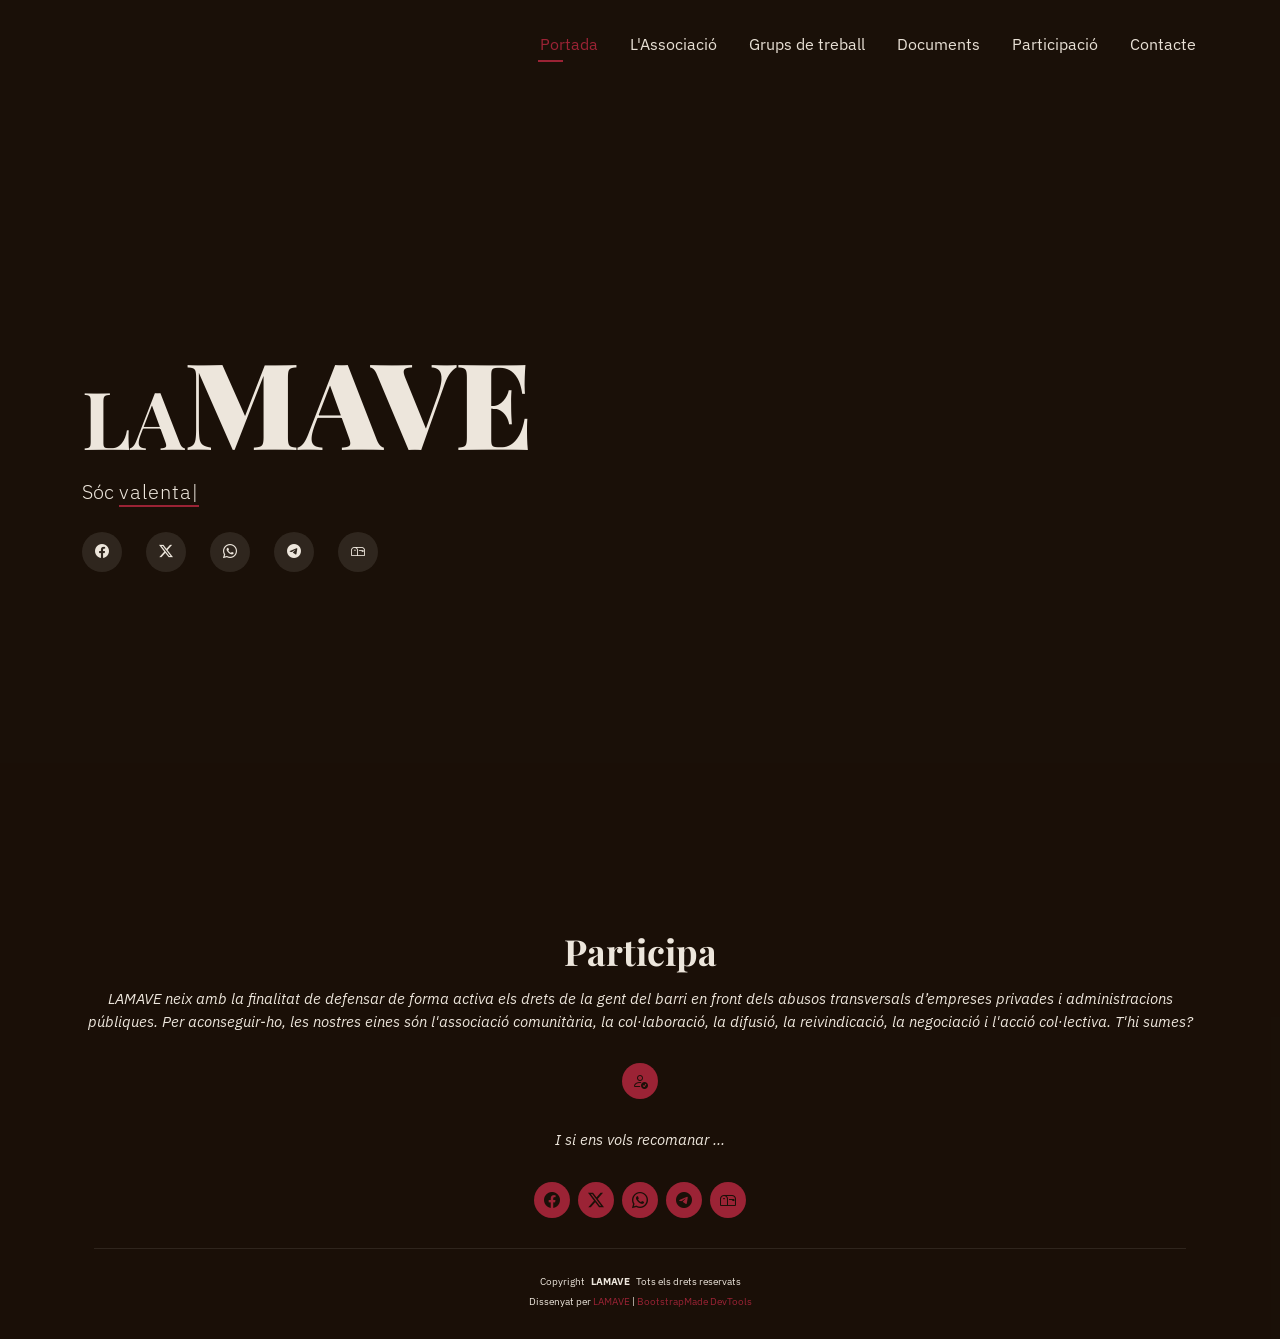
==== index.html @ d03e0e07 "Add files via upload" ====
<!DOCTYPE html>
<html lang="ca">

<head>
  <meta charset="utf-8">
  <meta content="width=device-width, initial-scale=1.0" name="viewport">
  <title>LAMAVE - associació veïnal</title>
  <meta name="description" content="Hola! Sóc L'Associació Veïnal de La Marina del Prat Vermell, LAMAVE. Sóc valenta, activa i resilient. Per saber-ne més, entra al nostra web. T'hi esperem!">
  <meta name="keywords" content="LAMAVE, associació, associació veïnal, veïns, veïnes, La Marina del Prat Vermell, Zona Franca, La Marina, La Marina del Prat, Prat Vermell">

  <!-- Favicons -->
  <link href="assets/img/favicon.png" rel="icon">
  <link href="assets/img/apple-touch-icon.png" rel="apple-touch-icon">

  <!-- Fonts -->
  <link href="https://fonts.googleapis.com" rel="preconnect">
  <link href="https://fonts.gstatic.com" rel="preconnect" crossorigin>
  <link href="https://fonts.googleapis.com/css2?family=Playfair+Display:ital,wght@0,400;0,700;0,900;1,400;1,700&family=IBM+Plex+Sans:ital,wght@0,300;0,400;0,600;0,700;1,300;1,400&display=swap" rel="stylesheet">



  <!-- Vendor CSS Files -->
  <link href="assets/vendor/bootstrap/css/bootstrap.min.css" rel="stylesheet">
  <link href="assets/vendor/bootstrap-icons/bootstrap-icons.css" rel="stylesheet">
  <link href="assets/vendor/aos/aos.css" rel="stylesheet">
  <link href="assets/vendor/swiper/swiper-bundle.min.css" rel="stylesheet">
  <link href="assets/vendor/glightbox/css/glightbox.min.css" rel="stylesheet">

  <!-- Main CSS File -->
  <link href="assets/css/lamave-dark.css" rel="stylesheet">
  <!-- <link href="assets/css/main.css" rel="stylesheet"> -->

  <!-- =======================================================
  * Template Name: Personal
  * Template URL: https://bootstrapmade.com/personal-free-resume-bootstrap-template/
  * Updated: Mar 05 2025 with Bootstrap v5.3.3
  * Author: BootstrapMade.com
  * License: https://bootstrapmade.com/license/
  ======================================================== -->
</head>

<body class="index-page">

  <header id="header" class="header d-flex align-items-center fixed-top">
    <div class="container-fluid container-xl position-relative d-flex align-items-center justify-content-between">

      <!-- <a href="index.html" class="logo d-flex align-items-center"> -->
      <a href="index.html" class="logo d-flex">
        <!-- Uncomment the line below if you also wish to use an image logo -->
        <!-- <img src="assets/img/logo.webp" alt=""> -->
        <h2 style="color: var(--background-color);">LA</h2><h1 style="color: var(--background-color);">MAVE</h1>
        <!-- <h1 class="sitename">LAMAVE</h1> -->
      </a>

      <nav id="navmenu" class="navmenu">
        <ul>
          <li><a href="index.html" class="active">Portada</a></li>
          <li><a href="about.html">L'Associació</a></li>
          <!-- <li><a href="history.html">Història</a></li> -->
          <li><a href="groups.html">Grups de treball</a></li>
          <li><a href="docs.html">Documents</a></li>
          <!-- <li class="dropdown"><a href="#"><span>Dropdown</span> <i class="bi bi-chevron-down toggle-dropdown"></i></a>
            <ul>
              <li><a href="#">Dropdown 1</a></li>
              <li class="dropdown"><a href="#"><span>Deep Dropdown</span> <i class="bi bi-chevron-down toggle-dropdown"></i></a>
                <ul>
                  <li><a href="#">Deep Dropdown 1</a></li>
                  <li><a href="#">Deep Dropdown 2</a></li>
                  <li><a href="#">Deep Dropdown 3</a></li>
                  <li><a href="#">Deep Dropdown 4</a></li>
                  <li><a href="#">Deep Dropdown 5</a></li>
                </ul>
              </li>
              <li><a href="#">Dropdown 2</a></li>
              <li><a href="#">Dropdown 3</a></li>
              <li><a href="#">Dropdown 4</a></li>
            </ul>
          </li> -->
          <li><a href="get-involved.html">Participació</a></li>
          <li><a href="contact.html">Contacte</a></li>
        </ul>
        <i class="mobile-nav-toggle d-xl-none bi bi-list"></i>
      </nav>

    </div>
  </header>

  <main class="main">

    <!-- Hero Section -->
    <section id="hero" class="hero section dark-background">

       <!-- <img src="assets/img/test_1.jpg" alt="" data-aos="fade-in"> -->

      <div class="container" data-aos="zoom-out" data-aos-delay="100">
        <!-- <h2>LAMAVE</h2> -->
        <h2 class="hero-title"> <span class="la">LA</span><span class="mave">MAVE</span></h2>
        <p>Sóc <span class="typed" data-typed-items="valenta, activa, resilient, L'Associació Veïnal de La Marina del Prat Vermell"></span><span class="typed-cursor typed-cursor--blink"></span></p>
        <div class="social-links">
          <a href="https://www.facebook.com/sharer/sharer.php?u=https://lamave.cat" target="_blank" rel="noopener"><i class="bi bi-facebook"></i></a>
          <!-- <a href="#" target="_blank" rel="noopener"><i class="bi bi-instagram" ></i></a> -->
          <a href="https://twitter.com/intent/tweet?text=Dona-li una ullada! &url=https://lamave.cat" target="_blank" rel="noopener"><i class="bi bi-twitter-x"></i></a>
          <a href="https://wa.me/?text=Dona-li%20una%20ullada:%20https://lamave.cat" target="_blank" rel="noopener"><i class="bi bi-whatsapp" ></i></a>
          <a href="https://t.me/share/url?url=https://lamave.cat&text=Dona-li%20una%20ullada!%20" target="_blank" rel="noopener"><i class="bi bi-telegram" ></i></a>
          <!-- <a href="https://linkedin.com/sharing/share-offsite/?url=https://lamave.cat" target="_blank" rel="noopener"><i class="bi bi-linkedin"></i></a> -->
          <a href="mailto:?subject=LAMAVE, associació veïnal!&body=Dona-li una ullada: https://lamave.cat" target="_blank" rel="noopener"><i class="bi bi-mailbox" ></i></a>
        </div>
      </div>

    </section><!-- /Hero Section -->

  </main>

  <footer id="footer" class="footer dark-background">
    <div class="container">
      <h3 class="sitename">Participa</h3>
      <p>LAMAVE neix amb la finalitat de defensar de forma activa els drets de la gent del barri en front dels abusos transversals d’empreses privades i administracions públiques. Per aconseguir-ho, les nostres eines són l'associació comunitària, la col·laboració, la difusió, la reivindicació, la negociació i l'acció col·lectiva. T'hi sumes?</p>
      <div class="social-links d-flex justify-content-center">
        <!-- <a href="get-involved.html"><i class="bi bi-person-heart"></i></a> -->
        <a href="get-involved.html"><i class="bi bi-person-check"></i></a>
	  </div>
	  <p> I si ens vols recomanar ... </p>
      <div class="social-links d-flex justify-content-center"> 
		<a href="https://www.facebook.com/sharer/sharer.php?u=https://lamave.cat" target="_blank" rel="noopener"><i class="bi bi-facebook"></i></a>
          <!-- <a href="#" target="_blank" rel="noopener"><i class="bi bi-instagram" ></i></a> -->
        <a href="https://twitter.com/intent/tweet?text=Dona-li una ullada! &url=https://lamave.cat" target="_blank" rel="noopener"><i class="bi bi-twitter-x"></i></a>
          <a href="https://wa.me/?text=Dona-li%20una%20ullada:%20https://lamave.cat" target="_blank" rel="noopener"><i class="bi bi-whatsapp" ></i></a>
        <a href="https://t.me/share/url?url=https://lamave.cat&text=Dona-li%20una%20ullada!%20" target="_blank" rel="noopener"><i class="bi bi-telegram" ></i></a>
          <!-- <a href="https://linkedin.com/sharing/share-offsite/?url=https://lamave.cat" target="_blank" rel="noopener"><i class="bi bi-linkedin"></i></a> -->
        <a href="mailto:?subject=LAMAVE, associació veïnal!&body=Dona-li una ullada: https://lamave.cat" target="_blank" rel="noopener"><i class="bi bi-mailbox" ></i></a>
      </div>
      <div class="container">
        <div class="copyright">
          <span>Copyright</span> <strong class="px-1 sitename">LAMAVE</strong> <span>Tots els drets reservats</span>
        </div>
        <div class="credits">
          <!-- All the links in the footer should remain intact. -->
          <!-- You can delete the links only if you've purchased the pro version. -->
          <!-- Licensing information: https://bootstrapmade.com/license/ -->
          <!-- Purchase the pro version with working PHP/AJAX contact form: [buy-url] -->
          Dissenyat per <a href="https://lamave.cat/">LAMAVE</a> | <a href="https://bootstrapmade.com/">BootstrapMade</a> <a href="https://bootstrapmade.com/tools/">DevTools</a>
        </div>
      </div>
    </div>
  </footer>

  <!-- Scroll Top -->
  <a href="#" id="scroll-top" class="scroll-top d-flex align-items-center justify-content-center"><i class="bi bi-arrow-up-short"></i></a>

  <!-- Preloader -->
  <div id="preloader"></div>

  <!-- Vendor JS Files -->
  <script src="assets/vendor/bootstrap/js/bootstrap.bundle.min.js"></script>
  <!-- <script src="assets/vendor/php-email-form/validate.js"></script> -->
  <script src="assets/vendor/aos/aos.js"></script>
  <script src="assets/vendor/typed.js/typed.umd.js"></script>
  <script src="assets/vendor/purecounter/purecounter_vanilla.js"></script>
  <script src="assets/vendor/waypoints/noframework.waypoints.js"></script>
  <script src="assets/vendor/swiper/swiper-bundle.min.js"></script>
  <script src="assets/vendor/glightbox/js/glightbox.min.js"></script>
  <script src="assets/vendor/imagesloaded/imagesloaded.pkgd.min.js"></script>
  <script src="assets/vendor/isotope-layout/isotope.pkgd.min.js"></script>

  <!-- Main JS File -->
  <script src="assets/js/main.js"></script>

</body>

</html>
---- assets/css/lamave-dark.css ----
/**
* LAMAVE — Brand Style Adaptation
* Based on: Personal Template (BootstrapMade)
* Version: Dark palette
* Brand: LAMAVE · L'Associació Veïnal de la Marina del Prat Vermell
* ─────────────────────────────────────────────────────────────────────────────
* COLOUR MAPPING (original → LAMAVE dark)
*   #000000              → #1A1008  (background)
*   #1a1a1a              → #221510  (surface)
*   #343434              → #2A1C14  (light-background surface)
*   #fafafa              → #E8E0D5  (default text)
*   #ffffff              → #EDE6DC  (headings) --> OTHER POSSIBILITY #FFFFFF
*   #18d26e              → #9B2335  (accent)
*   rgba(0,0,0,0)        → rgba(26,16,8,0)
*   rgba(0,0,0,0.1)      → rgba(26,16,8,0.1)
*   rgba(0,0,0,0.6)      → rgba(26,16,8,0.6)
*   rgba(0,0,0,0.8)      → rgba(26,16,8,0.8)
*   rgba(15,15,15,0.975) → rgba(26,16,8,0.975)
*   rgba(255,255,255,0.8)→ rgba(232,224,213,0.8) --> CHANGED FROM rgba(237,230,220,0.8)
*   rgba(33,37,41,0.03)  → rgba(34,21,16,0.03)
*   rgba(33,37,41,0.1)   → rgba(34,21,16,0.1)
*   rgba(33,37,41,0.8)   → rgba(34,21,16,0.8)
*   #df1529 (error)      → #9B2335 --> CHANGED FROM #df1529 (kept — functional UI color)
*   #059652 (success)    → #2A1C14 --> CHANGED FROM #059652 (kept — functional UI color)
* ─────────────────────────────────────────────────────────────────────────────
* FONT MAPPING (original → LAMAVE)
*   Roboto (body)        → IBM Plex Sans
*   Raleway (headings)   → Playfair Display
*   Poppins (nav)        → IBM Plex Sans
* ─────────────────────────────────────────────────────────────────────────────
*/

@import url('https://fonts.googleapis.com/css2?family=Playfair+Display:ital,wght@0,400;0,700;0,900;1,400;1,700&family=IBM+Plex+Sans:ital,wght@0,300;0,400;0,600;1,300;1,400&display=swap');

/*--------------------------------------------------------------
# Font & Color Variables
--------------------------------------------------------------*/
:root {
  --default-font: "IBM Plex Sans", system-ui, -apple-system, "Segoe UI", "Helvetica Neue", Arial, sans-serif, "Apple Color Emoji", "Segoe UI Emoji", "Segoe UI Symbol";
  --heading-font: "Playfair Display", serif;
  --nav-font: "IBM Plex Sans", sans-serif;
}

/* Global Colors */
:root {
  --background-color: #1A1008;
  --default-color: #E8E0D5;
  --heading-color: #EDE6DC;
  --accent-color: #9B2335;
  --surface-color: #221510;
  --contrast-color: #1A1008;
}

/* Nav Menu Colors */
:root {
  --nav-color: #E8E0D5;
  --nav-hover-color: #9B2335;
  --nav-mobile-background-color: #221510;
  --nav-dropdown-background-color: #221510;
  --nav-dropdown-color: #E8E0D5;
  --nav-dropdown-hover-color: #9B2335;
}

/* Color Presets */
.light-background {
  --background-color: #221510;
  --surface-color: #2A1C14;
}

.dark-background {
  --background-color: rgba(26, 16, 8, 0.975);
  --default-color: #EDE6DC;
  --heading-color: #EDE6DC;
  --surface-color: rgba(34, 21, 16, 0.98);
  --contrast-color: #1A1008;
}

/* Smooth scroll */
:root {
  scroll-behavior: smooth;
}

/*--------------------------------------------------------------
# General Styling & Shared Classes
--------------------------------------------------------------*/
body {
  color: var(--default-color);
  background-color: var(--background-color);
  font-family: var(--default-font);
  font-weight: 400; /* 300;*/
}

a {
  color: var(--accent-color);
  text-decoration: none;
  transition: 0.3s;
}

a:hover {
  color: color-mix(in srgb, var(--accent-color), transparent 25%);
  text-decoration: none;
}

h1,
h2,
h3,
h4,
h5,
h6 {
  color: var(--heading-color);
  font-family: var(--heading-font);
}

/* PHP Email Form Messages */
.php-email-form .error-message {
  display: none;
  background: #9B2335; /* #df1529;*/
  color: #EDE6DC;
  text-align: left;
  padding: 15px;
  margin-bottom: 24px;
  font-weight: 700; /*600;*/
}

.php-email-form .sent-message {
  display: none;
  background: #2A1C14; /* #059652;*/
  color: #EDE6DC;
  text-align: center;
  padding: 15px;
  margin-bottom: 24px;
  font-weight: 700; /*600;*/
}

.php-email-form .loading {
  display: none;
  background: var(--surface-color);
  text-align: center;
  padding: 15px;
  margin-bottom: 24px;
}

.php-email-form .loading:before {
  content: "";
  display: inline-block;
  border-radius: 50%;
  width: 24px;
  height: 24px;
  margin: 0 10px -6px 0;
  border: 3px solid var(--accent-color);
  border-top-color: var(--surface-color);
  animation: php-email-form-loading 1s linear infinite;
}

@keyframes php-email-form-loading {
  0%   { transform: rotate(0deg); }
  100% { transform: rotate(360deg); }
}

/*--------------------------------------------------------------
# Global Header
--------------------------------------------------------------*/
.header {
  --background-color: rgba(26, 16, 8, 0);
  color: var(--default-color);
  background-color: var(--background-color);
  padding: 15px 0;
  transition: all 0.5s;
  z-index: 997;
}

.header .logo {
  line-height: 1;
  display : flex;                   /* NEW! */
  align-items: baseline;            /* NEW! */
}

.header .logo img {
  max-height: 32px;
  margin-right: 8px;
}

.header .logo h1 {
  margin: 0;
  font-size: 48px;                  /* 30px; */
  font-weight: 900;                 /* 700; */
  font-family: var(--heading-font); /* NEW! */
  color: var(--heading-color);
}

.header .logo h2 {                  /* NEW! */
  margin: 0;                        /* NEW! */
  font-size: 32px;                  /* NEW! */
  font-weight: 700;                 /* NEW! */
  font-family: var(--heading-font); /* NEW! */
  color: var(--heading-color);      /* NEW! */
}                                   /* NEW! */

.scrolled .header {
  box-shadow: 0px 0 18px rgba(26, 16, 8, 0.1);
}

/* Global Header on Scroll */
.scrolled .header {
  --background-color: rgba(26, 16, 8, 0.8);
}

/*--------------------------------------------------------------
# Navigation Menu
--------------------------------------------------------------*/
/* Desktop Navigation */
@media (min-width: 1200px) {
  .navmenu {
    padding: 0;
  }

  .navmenu ul {
    margin: 0;
    padding: 0;
    display: flex;
    list-style: none;
    align-items: center;
  }

  .navmenu li {
    position: relative;
  }

  .navmenu>ul>li {
    white-space: nowrap;
    padding: 15px 14px;
  }

  .navmenu>ul>li:last-child {
    padding-right: 0;
  }

  .navmenu a,
  .navmenu a:focus {
    color: var(--nav-color);
    font-size: 16px; /* 15px; */
    padding: 0 2px;
    font-family: var(--nav-font);
    font-weight: 400;
    display: flex;
    align-items: center;
    justify-content: space-between;
    white-space: nowrap;
    transition: 0.3s;
    position: relative;
  }

  .navmenu a i,
  .navmenu a:focus i {
    font-size: 14px; /* 12px; */
    line-height: 0;
    margin-left: 5px;
    transition: 0.3s;
  }

  .navmenu>ul>li>a:before {
    content: "";
    position: absolute;
    height: 2px;
    bottom: -6px;
    left: 0;
    background-color: var(--nav-hover-color);
    visibility: hidden;
    width: 0px;
    transition: all 0.3s ease-in-out 0s;
  }

  .navmenu a:hover:before,
  .navmenu li:hover>a:before,
  .navmenu .active:before {
    visibility: visible;
    width: 25px;
  }

  .navmenu li:hover>a,
  .navmenu .active,
  .navmenu .active:focus {
    color: var(--nav-hover-color);
  }

  .navmenu .dropdown ul {
    margin: 0;
    padding: 10px 0;
    background: var(--nav-dropdown-background-color);
    display: block;
    position: absolute;
    visibility: hidden;
    left: 14px;
    top: 130%;
    opacity: 0;
    transition: 0.3s;
    border-radius: 4px;
    z-index: 99;
    box-shadow: 0px 0px 30px rgba(26, 16, 8, 0.1);
  }

  .navmenu .dropdown ul li {
    min-width: 200px;
  }

  .navmenu .dropdown ul a {
    padding: 10px 20px;
    font-size: 16px; /* 15px; */
    text-transform: none;
    color: var(--nav-dropdown-color);
  }

  .navmenu .dropdown ul a i {
    font-size: 14px; /* 12px; */
  }

  .navmenu .dropdown ul a:hover,
  .navmenu .dropdown ul .active:hover,
  .navmenu .dropdown ul li:hover>a {
    color: var(--nav-dropdown-hover-color);
  }

  .navmenu .dropdown:hover>ul {
    opacity: 1;
    top: 100%;
    visibility: visible;
  }

  .navmenu .dropdown .dropdown ul {
    top: 0;
    left: -90%;
    visibility: hidden;
  }

  .navmenu .dropdown .dropdown:hover>ul {
    opacity: 1;
    top: 0;
    left: -100%;
    visibility: visible;
  }
}

/* Mobile Navigation */
@media (max-width: 1199px) {
  .mobile-nav-toggle {
    color: var(--nav-color);
    font-size: 24px; /* 28px; */
    line-height: 0;
    margin-right: 10px;
    cursor: pointer;
    transition: color 0.3s;
  }

  .navmenu {
    padding: 0;
    z-index: 9997;
  }

  .navmenu ul {
    display: none;
    list-style: none;
    position: absolute;
    inset: 60px 20px 20px 20px;
    padding: 10px 0;
    margin: 0;
    border-radius: 6px;
    background-color: var(--nav-mobile-background-color);
    border: 1px solid color-mix(in srgb, var(--default-color), transparent 90%);
    box-shadow: none;
    overflow-y: auto;
    transition: 0.3s;
    z-index: 9998;
  }

  .navmenu a,
  .navmenu a:focus {
    color: var(--nav-dropdown-color);
    padding: 10px 20px;
    font-family: var(--nav-font);
    font-size: 18px; /* 17px; */
    font-weight: 400;
    display: flex;
    align-items: center;
    justify-content: space-between;
    white-space: nowrap;
    transition: 0.3s;
  }

  .navmenu a i,
  .navmenu a:focus i {
    font-size: 14px; /* 12px; */
    line-height: 0;
    margin-left: 5px;
    width: 30px;
    height: 30px;
    display: flex;
    align-items: center;
    justify-content: center;
    border-radius: 50%;
    transition: 0.3s;
    background-color: color-mix(in srgb, var(--accent-color), transparent 90%);
  }

  .navmenu a i:hover,
  .navmenu a:focus i:hover {
    background-color: var(--accent-color);
    color: var(--contrast-color);
  }

  .navmenu a:hover,
  .navmenu .active,
  .navmenu .active:focus {
    color: var(--nav-dropdown-hover-color);
  }

  .navmenu .active i,
  .navmenu .active:focus i {
    background-color: var(--accent-color);
    color: var(--contrast-color);
    transform: rotate(180deg);
  }

  .navmenu .dropdown ul {
    position: static;
    display: none;
    z-index: 99;
    padding: 10px 0;
    margin: 10px 20px;
    background-color: var(--nav-dropdown-background-color);
    transition: all 0.5s ease-in-out;
  }

  .navmenu .dropdown ul ul {
    background-color: rgba(34, 21, 16, 0.1);
  }

  .navmenu .dropdown>.dropdown-active {
    display: block;
    background-color: rgba(34, 21, 16, 0.03);
  }

  .mobile-nav-active {
    overflow: hidden;
  }

  .mobile-nav-active .mobile-nav-toggle {
    color: #EDE6DC;
    position: absolute;
    font-size: 28px; /* 32px; */
    top: 15px;
    right: 15px;
    margin-right: 0;
    z-index: 9999;
  }

  .mobile-nav-active .navmenu {
    position: fixed;
    overflow: hidden;
    inset: 0;
    background: rgba(34, 21, 16, 0.8);
    transition: 0.3s;
  }

  .mobile-nav-active .navmenu>ul {
    display: block;
  }
}

/*--------------------------------------------------------------
# Global Footer
--------------------------------------------------------------*/
.footer {
  color: var(--default-color);
  background-color: var(--background-color);
  font-size: 10px; /* 14px; */
  text-align: center;
  padding: 30px 0;
  position: relative;
}

.footer h3 {
  font-size: 36px;
  font-weight: 700;
  position: relative;
  padding: 0;
  margin: 0 0 15px 0;
}

.footer p {
  font-size: 15px;
  font-style: italic;
  padding: 0;
  margin: 0 0 30px 0;
}

.footer .social-links {
  margin: 0 0 30px 0;
}

.footer .social-links a {
  font-size: 16px;
  display: flex;
  align-items: center;
  justify-content: center;
  background: var(--accent-color);
  color: var(--contrast-color);
  line-height: 1;
  margin: 0 4px;
  border-radius: 50%;
  text-align: center;
  width: 36px;
  height: 36px;
  transition: 0.3s;
}

.footer .social-links a:hover {
  background: color-mix(in srgb, var(--accent-color), transparent 20%);
  text-decoration: none;
}

.footer .copyright {
  padding-top: 25px;
  border-top: 1px solid color-mix(in srgb, var(--default-color), transparent 90%);
}

.footer .credits {
  font-size: 10px; /* 13px; */
  padding-top: 5px;
}

/*--------------------------------------------------------------
# Preloader
--------------------------------------------------------------*/
#preloader {
  position: fixed;
  inset: 0;
  z-index: 999999;
  overflow: hidden;
  background: var(--background-color);
  transition: all 0.6s ease-out;
}

#preloader:before {
  content: "";
  position: fixed;
  top: calc(50% - 30px);
  left: calc(50% - 30px);
  border: 6px solid #EDE6DC;
  border-color: var(--accent-color) transparent var(--accent-color) transparent;
  border-radius: 50%;
  width: 60px;
  height: 60px;
  animation: animate-preloader 1.5s linear infinite;
}

@keyframes animate-preloader {
  0%   { transform: rotate(0deg); }
  100% { transform: rotate(360deg); }
}

/*--------------------------------------------------------------
# Scroll Top Button
--------------------------------------------------------------*/
.scroll-top {
  position: fixed;
  visibility: hidden;
  opacity: 0;
  right: 15px;
  bottom: -15px;
  z-index: 99999;
  background-color: var(--accent-color);
  width: 44px;
  height: 44px;
  border-radius: 50px;
  transition: all 0.4s;
}

.scroll-top i {
  font-size: 16px; /* 24px; */
  color: var(--contrast-color);
  line-height: 0;
}

.scroll-top:hover {
  background-color: color-mix(in srgb, var(--accent-color), transparent 20%);
  color: var(--contrast-color);
}

.scroll-top.active {
  visibility: visible;
  opacity: 1;
  bottom: 15px;
}

/*--------------------------------------------------------------
# Disable aos animation delay on mobile devices
--------------------------------------------------------------*/
@media screen and (max-width: 768px) {
  [data-aos-delay] {
    transition-delay: 0 !important;
  }
}

/*--------------------------------------------------------------
# Global Page Titles & Breadcrumbs
--------------------------------------------------------------*/
.page-title {
  color: var(--default-color);
  background-color: var(--background-color);
  position: relative;
}

.page-title .heading {
  padding: 160px 0 80px 0;
  border-top: 1px solid color-mix(in srgb, var(--default-color), transparent 90%);
}

.page-title .heading h1 {
  font-size: 32px; /* 38px; */
  font-weight: 700;
}

.page-title nav {
  background-color: color-mix(in srgb, var(--default-color), transparent 90%);
  padding: 20px 0;
}

.page-title nav ol {
  display: flex;
  flex-wrap: wrap;
  list-style: none;
  margin: 0;
  font-size: 24px; /* 16px; */
  font-weight: 700; /* 600; */
}

.page-title nav ol li+li {
  padding-left: 10px;
}

.page-title nav ol li+li::before {
  content: "/";
  display: inline-block;
  padding-right: 10px;
  color: color-mix(in srgb, var(--default-color), transparent 70%);
}

/*--------------------------------------------------------------
# Global Sections
--------------------------------------------------------------*/
section,
.section {
  color: var(--default-color);
  background-color: var(--background-color);
  padding: 60px 0;
  scroll-margin-top: 100px;
  overflow: clip;
}

@media (max-width: 1199px) {
  section,
  .section {
    scroll-margin-top: 66px;
  }
}

/*--------------------------------------------------------------
# Global Section Titles
--------------------------------------------------------------*/
.section-title {
  padding-bottom: 60px;
  position: relative;
}

.section-title h2 {
  font-size: 16px; /* 14x; */
  font-weight: 700; /* 500; */
  padding: 0;
  line-height: 1px;
  margin: 0;
  letter-spacing: 1.5px;
  text-transform: uppercase;
  color: color-mix(in srgb, var(--default-color), transparent 50%);
  position: relative;
}

.section-title h2::after {
  content: "";
  width: 120px;
  height: 1px;
  display: inline-block;
  background: var(--accent-color);
  margin: 4px 10px;
}

.section-title div {
  color: var(--heading-color);
  margin: 0;
  font-size: 24px; /* 28px; */
  font-weight: 700;
  text-transform: uppercase;
  font-family: var(--heading-font);
}

/*--------------------------------------------------------------
# Hero Section
--------------------------------------------------------------*/
.hero {
  width: 100%;
  min-height: 100vh;
  position: relative;
  padding: 80px 0;
  display: flex;
  align-items: center;
  justify-content: center;
}

.hero img {
  position: absolute;
  inset: 0;
  display: block;
  width: 100%;
  height: 100%;
  object-fit: cover;
  z-index: 1;
}

.hero .container {
  position: relative;
  z-index: 3;
}

.hero .hero-title {                  /* NEW! */
  margin: 0;                         /* NEW! */
  display: flex;                     /* NEW! */
  align-items: baseline;             /* NEW! */
}                                    /* NEW! */

.hero .mave {                        /* NEW! */
  margin: 0;                         /* NEW! */
  font-size: 120px;                  /* NEW! */
  font-weight: 900;                  /* NEW! */
  font-family: var(--heading-font);  /* NEW! */
  color: var(--heading-color);       /* NEW! */
}                                    /* NEW! */

.hero .la {                          /* NEW! */
  margin: 0;                         /* NEW! */
  font-size: 80px;                   /* NEW! */
  font-weight: 700;                  /* NEW! */
  font-family: var(--heading-font);  /* NEW! */
  color: var(--heading-color);       /* NEW! */
}                                    /* NEW! */

/* .hero h2 {
  margin: 0;
  font-size: 64px;
  font-weight: 700;
}*/

.hero p {
  margin: 5px 0 0 0;
  font-size: 20px;                   /* NEW! */
  font-weight: 300;                  /* NEW! */
  font-family: var(--dafault-font);  /* NEW! */
  color: var(--default-color);       /* NEW! */
}

.hero p span {
  letter-spacing: 1px;
  border-bottom: 2px solid var(--accent-color);
}

.hero .social-links {
  margin-top: 25px;
}

.hero .social-links a {
  background-color: color-mix(in srgb, var(--default-color), transparent 90%);
  color: var(--default-color);
  font-size: 14px;
  width: 40px;
  height: 40px;
  border-radius: 50px;
  display: inline-flex;
  align-items: center;
  justify-content: center;
  margin-right: 20px;
  transition: 0.3s;
}

.hero .social-links a:hover {
  background-color: var(--accent-color);
}

@media (max-width: 768px) {
  /* .hero h2 { font-size: 32px; } */
  .hero .la { font-size: 36px; }         /* NEW! */
  .hero .mave { font-size: 24px; }       /* NEW! */
  .hero p  { font-size: 12px; }          /* 20px; } */
}

/*--------------------------------------------------------------
# About Section
--------------------------------------------------------------*/
.about .content h2 {
  font-weight: 700;
  font-size: 24px;
}

.about .content ul {
  list-style: none;
  padding: 0;
}

.about .content ul li {
  margin-bottom: 20px;
  display: flex;
  align-items: center;
}

.about .content ul strong {
  margin-right: 10px;
}

.about .content ul i {
  font-size: 16px;
  margin-right: 5px;
  color: var(--accent-color);
  line-height: 0;
}

/*--------------------------------------------------------------
# Stats Section
--------------------------------------------------------------*/
.stats i {
  background-color: var(--surface-color);
  color: var(--accent-color);
  box-shadow: 0px 2px 25px rgba(26, 16, 8, 0.1);
  width: 54px;
  height: 54px;
  font-size: 24px;
  border-radius: 50px;
  border: 2px solid var(--background-color);
  display: inline-flex;
  align-items: center;
  justify-content: center;
  position: relative;
  z-index: 1;
}

.stats .stats-item {
  background-color: var(--surface-color);
  margin-top: -27px;
  padding: 30px 30px 25px 30px;
  width: 100%;
  position: relative;
  text-align: center;
  box-shadow: 0px 2px 35px rgba(26, 16, 8, 0.1);
  border-radius: 4px;
  z-index: 0;
}

.stats .stats-item span {
  font-size: 36px;
  display: block;
  font-weight: 700;
  color: color-mix(in srgb, var(--default-color), transparent 20%);
}

.stats .stats-item p {
  padding: 0;
  margin: 0;
  font-family: var(--heading-font);
  font-size: 16px;
}

/*--------------------------------------------------------------
# Skills Section
--------------------------------------------------------------*/
.skills .progress {
  height: 60px;
  display: block;
  background: none;
  border-radius: 0;
}

.skills .progress .skill {
  color: var(--heading-color);
  padding: 0;
  margin: 0 0 6px 0;
  text-transform: uppercase;
  display: block;
  font-weight: 700; /* 600; */
  font-family: var(--heading-font);
}

.skills .progress .skill .val {
  float: right;
  font-style: normal;
}

.skills .progress-bar-wrap {
  background: color-mix(in srgb, var(--default-color), transparent 90%);
  height: 10px;
}

.skills .progress-bar {
  width: 1px;
  height: 10px;
  transition: 0.9s;
  background-color: var(--accent-color);
}

/*--------------------------------------------------------------
# Interests Section
--------------------------------------------------------------*/
.interests .features-item {
  background-color: var(--surface-color);
  display: flex;
  align-items: center;
  padding: 20px;
  transition: 0.3s;
  border: 1px solid color-mix(in srgb, var(--default-color), transparent 90%);
  position: relative;
}

.interests .features-item i {
  font-size: 32px;
  padding-right: 10px;
  line-height: 0;
}

.interests .features-item h3 {
  font-weight: 700;
  margin: 0;
  padding: 0;
  line-height: 1;
  font-size: 16px;
}

.interests .features-item h3 a {
  color: var(--heading-color);
  transition: 0.3s;
}

.interests .features-item:hover {
  border-color: var(--accent-color);
}

.interests .features-item:hover h3 a {
  color: var(--accent-color);
}

/*--------------------------------------------------------------
# Testimonials Section
--------------------------------------------------------------*/
.testimonials .testimonials-carousel,
.testimonials .testimonials-slider {
  overflow: hidden;
}

.testimonials .testimonial-item {
  box-sizing: content-box;
  min-height: 320px;
}

.testimonials .testimonial-item .testimonial-img {
  width: 90px;
  border-radius: 50%;
  margin: -40px 0 0 40px;
  position: relative;
  z-index: 2;
  border: 6px solid var(--background-color);
}

.testimonials .testimonial-item h3 {
  font-size: 24px; /* 18px; */
  font-weight: bold;
  margin: 10px 0 5px 45px;
}

.testimonials .testimonial-item h4 {
  font-size: 16px; /* 14px; */
  color: color-mix(in srgb, var(--default-color), transparent 20%);
  margin: 0 0 0 45px;
}

.testimonials .testimonial-item .quote-icon-left,
.testimonials .testimonial-item .quote-icon-right {
  color: color-mix(in srgb, var(--accent-color), transparent 50%);
  font-size: 26px;
  line-height: 0;
}

.testimonials .testimonial-item .quote-icon-left {
  display: inline-block;
  left: -5px;
  position: relative;
}

.testimonials .testimonial-item .quote-icon-right {
  display: inline-block;
  right: -5px;
  position: relative;
  top: 10px;
  transform: scale(-1, -1);
}

.testimonials .testimonial-item p {
  font-style: italic;
  margin: 0 15px 0 15px;
  padding: 20px 20px 60px 20px;
  background: var(--surface-color);
  border-radius: 6px;
  position: relative;
  z-index: 1;
}

.testimonials .swiper-wrapper {
  height: auto;
}

.testimonials .swiper-pagination {
  margin-top: 20px;
  position: relative;
}

.testimonials .swiper-pagination .swiper-pagination-bullet {
  width: 12px;
  height: 12px;
  background-color: var(--background-color);
  opacity: 1;
  border: 1px solid var(--accent-color);
}

.testimonials .swiper-pagination .swiper-pagination-bullet-active {
  background-color: var(--accent-color);
}

/*--------------------------------------------------------------
# Resume Section
--------------------------------------------------------------*/
.resume .resume-title {
  color: var(--heading-color);
  font-size: 26px;
  font-weight: 700;
  margin-top: 20px;
  margin-bottom: 20px;
}

.resume .resume-item {
  padding: 0 0 20px 20px;
  margin-top: -2px;
  border-left: 2px solid var(--accent-color);
  position: relative;
}

.resume .resume-item h4 {
  line-height: 18px;
  font-size: 18px;
  font-weight: 700; /* 600; */
  text-transform: uppercase;
  color: color-mix(in srgb, var(--default-color), transparent 20%);
  margin-bottom: 10px;
}

.resume .resume-item h5 {
  font-size: 16px;
  padding: 5px 15px;
  display: inline-block;
  font-weight: 700; /* 600; */
  margin-bottom: 10px;
}

.resume .resume-item ul {
  padding-left: 20px;
}

.resume .resume-item ul li {
  padding-bottom: 10px;
}

.resume .resume-item:last-child {
  padding-bottom: 0;
}

.resume .resume-item::before {
  content: "";
  position: absolute;
  width: 16px;
  height: 16px;
  border-radius: 50px;
  left: -9px;
  top: 0;
  background: var(--background-color);
  border: 2px solid var(--accent-color);
}

/*--------------------------------------------------------------
# Services Section
--------------------------------------------------------------*/
.services .service-item {
  background-color: var(--surface-color);
  text-align: center;
  padding: 80px 20px;
  transition: all ease-in-out 0.3s;
  height: 100%;
}

.services .service-item .icon {
  margin: 0 auto;
  width: 64px;
  height: 64px;
  background: var(--accent-color);
  border-radius: 4px;
  display: flex;
  align-items: center;
  justify-content: center;
  margin-bottom: 20px;
  transition: 0.3s;
  transform-style: preserve-3d;
}

.services .service-item .icon i {
  color: var(--contrast-color);
  font-size: 28px;
  transition: ease-in-out 0.3s;
}

.services .service-item .icon::before {
  position: absolute;
  content: "";
  left: -8px;
  top: -8px;
  height: 100%;
  width: 100%;
  background: color-mix(in srgb, var(--accent-color), transparent 80%);
  border-radius: 5px;
  transition: all 0.3s ease-out 0s;
  transform: translateZ(-1px);
}

.services .service-item h3 {
  font-weight: 700;
  margin: 10px 0 15px 0;
  font-size: 22px;
}

.services .service-item p {
  line-height: 24px;
  font-size: 14px;
  margin-bottom: 0;
}

.services .service-item:hover {
  background: var(--accent-color);
  border-color: var(--accent-color);
}

.services .service-item:hover .icon {
  background: var(--surface-color);
}

.services .service-item:hover .icon i {
  color: var(--accent-color);
}

.services .service-item:hover .icon::before {
  background: color-mix(in srgb, var(--background-color), transparent 70%);
}

.services .service-item:hover h3,
.services .service-item:hover p {
  color: var(--contrast-color);
}

/*--------------------------------------------------------------
# Service Details Section
--------------------------------------------------------------*/
.service-details .services-list {
  background-color: var(--surface-color);
  padding: 10px 30px;
  border: 1px solid color-mix(in srgb, var(--default-color), transparent 90%);
  margin-bottom: 20px;
}

.service-details .services-list a {
  display: block;
  line-height: 1;
  padding: 8px 0 8px 15px;
  border-left: 3px solid color-mix(in srgb, var(--default-color), transparent 70%);
  margin: 20px 0;
  color: color-mix(in srgb, var(--default-color), transparent 20%);
  transition: 0.3s;
}

.service-details .services-list a.active {
  color: var(--heading-color);
  font-weight: 700;
  border-color: var(--accent-color);
}

.service-details .services-list a:hover {
  border-color: var(--accent-color);
}

.service-details .services-img {
  margin-bottom: 20px;
}

.service-details h3 { font-size: 26px; font-weight: 700; }
.service-details h4 { font-size: 20px; font-weight: 700; }
.service-details p  { font-size: 15px; }

.service-details ul {
  list-style: none;
  padding: 0;
  font-size: 15px;
}

.service-details ul li {
  padding: 5px 0;
  display: flex;
  align-items: center;
}

.service-details ul i {
  font-size: 20px;
  margin-right: 8px;
  color: var(--accent-color);
}

/*--------------------------------------------------------------
# Portfolio Section
--------------------------------------------------------------*/
.portfolio .portfolio-filters {
  padding: 0;
  margin: 0 auto 20px auto;
  list-style: none;
  text-align: center;
}

.portfolio .portfolio-filters li {
  cursor: pointer;
  display: inline-block;
  padding: 0;
  font-size: 18px;
  font-weight: 400; /* 500; */
  margin: 0 10px;
  line-height: 1;
  margin-bottom: 5px;
  transition: all 0.3s ease-in-out;
}

.portfolio .portfolio-filters li:hover,
.portfolio .portfolio-filters li.filter-active {
  color: var(--accent-color);
}

.portfolio .portfolio-filters li:first-child { margin-left: 0; }
.portfolio .portfolio-filters li:last-child  { margin-right: 0; }

@media (max-width: 575px) {
  .portfolio .portfolio-filters li {
    font-size: 14px;
    margin: 0 5px;
  }
}

.portfolio .portfolio-content {
  position: relative;
  overflow: hidden;
}

.portfolio .portfolio-content img {
  transition: 0.3s;
}

.portfolio .portfolio-content .portfolio-info {
  opacity: 0;
  position: absolute;
  inset: 0;
  z-index: 3;
  transition: all ease-in-out 0.3s;
  background: rgba(26, 16, 8, 0.6);
  padding: 15px;
}

.portfolio .portfolio-content .portfolio-info h4 {
  display: inline-block;
  font-size: 14px;
  padding: 5px 10px;
  font-weight: 900; /* 400; */
  color: #EDE6DC;
  background-color: var(--accent-color);
}

.portfolio .portfolio-content .portfolio-info p {
  position: absolute;
  bottom: 10px;
  /* text-align: center; */
  display: inline-block;
  left: calc(10%); /* 0; */
  /* right: 0; */
  font-size: 16px;
  font-weight: 700; /* 600; */
  color: rgba(237, 230, 220, 0.8);
  background-color: var(--accent-color);
}

.portfolio .portfolio-content .portfolio-info .preview-link,
.portfolio .portfolio-content .portfolio-info .details-link {
  position: absolute;
  left: calc(50% - 40px);
  font-size: 26px;
  top: calc(50% - 14px);
  color: #EDE6DC;
  transition: 0.3s;
  line-height: 1.2;
}

.portfolio .portfolio-content .portfolio-info .preview-link:hover,
.portfolio .portfolio-content .portfolio-info .details-link:hover {
  color: var(--accent-color);
}

.portfolio .portfolio-content .portfolio-info .details-link {
  left: calc(10% + 80px); /* 50%; */
  font-size: 34px;
  line-height: 0;
}

.portfolio .portfolio-content:hover .portfolio-info {
  opacity: 1;
}

.portfolio .portfolio-content:hover img {
  transform: scale(1.1);
}

/*--------------------------------------------------------------
# Portfolio Details Section
--------------------------------------------------------------*/
.portfolio-details .portfolio-details-slider img {
  width: 100%;
}

.portfolio-details .portfolio-details-slider .swiper-pagination {
  margin-top: 20px;
  position: relative;
}

.portfolio-details .portfolio-details-slider .swiper-pagination .swiper-pagination-bullet {
  width: 12px;
  height: 12px;
  background-color: color-mix(in srgb, var(--default-color), transparent 85%);
  opacity: 1;
}

.portfolio-details .portfolio-details-slider .swiper-pagination .swiper-pagination-bullet-active {
  background-color: var(--accent-color);
}

.portfolio-details .portfolio-info {
  background-color: var(--surface-color);
  padding: 30px;
  box-shadow: 0px 0 30px rgba(26, 16, 8, 0.1);
}

.portfolio-details .portfolio-info h3 {
  font-size: 22px;
  font-weight: 700;
  margin-bottom: 20px;
  padding-bottom: 20px;
  border-bottom: 1px solid color-mix(in srgb, var(--default-color), transparent 85%);
}

.portfolio-details .portfolio-info ul {
  list-style: none;
  padding: 0;
  font-size: 15px;
}

.portfolio-details .portfolio-info ul li+li {
  margin-top: 10px;
}

.portfolio-details .portfolio-description {
  padding-top: 30px;
}

.portfolio-details .portfolio-description h2 {
  font-size: 26px;
  font-weight: 700;
  margin-bottom: 20px;
}

.portfolio-details .portfolio-description p {
  padding: 0;
  color: color-mix(in srgb, var(--default-color), transparent 30%);
}

/*--------------------------------------------------------------
# Starter Section
--------------------------------------------------------------*/
.starter-section {
  /* Add your styles here */
}

/*--------------------------------------------------------------
# Contact Section
--------------------------------------------------------------*/
.contact .info-item {
  box-shadow: 0px 0px 20px rgba(26, 16, 8, 0.1);
  padding: 20px 30px;
}

.contact .info-item .icon {
  color: var(--contrast-color);
  background-color: var(--accent-color);
  width: 56px;
  height: 56px;
  font-size: 24px;
  display: flex;
  justify-content: center;
  align-items: center;
  transition: all 0.3s ease-in-out;
  border-radius: 50%;
  margin-right: 15px;
}

.contact .info-item h3 {
  font-size: 18px;
  font-weight: 700;
  margin: 0 0 2px 0;
}

.contact .info-item p {
  padding: 0;
  margin-bottom: 0;
  font-size: 14px;
}

.contact .info-item .social-links a {
  font-size: 24px;
  display: inline-block;
  line-height: 1;
  margin: 4px 6px 0 0;
  transition: 0.3s;
  color: color-mix(in srgb, var(--default-color), transparent 50%);
}

.contact .info-item .social-links a:hover {
  color: var(--accent-color);
}

.contact .php-email-form {
  box-shadow: 0px 0px 20px rgba(26, 16, 8, 0.1);
  padding: 30px;
  margin-top: 30px;
}

@media (max-width: 575px) {
  .contact .php-email-form {
    padding: 20px;
  }
}

.contact .php-email-form input[type=text],
.contact .php-email-form input[type=email],
.contact .php-email-form textarea {
  color: var(--default-color);
  background-color: color-mix(in srgb, var(--background-color), transparent 50%);
  border-color: color-mix(in srgb, var(--default-color), transparent 80%);
  font-size: 14px;
  padding: 10px 15px;
  box-shadow: none;
  border-radius: 0;
}

.contact .php-email-form input[type=text]:focus,
.contact .php-email-form input[type=email]:focus,
.contact .php-email-form textarea:focus {
  border-color: var(--accent-color);
}

.contact .php-email-form input[type=text]::placeholder,
.contact .php-email-form input[type=email]::placeholder,
.contact .php-email-form textarea::placeholder {
  color: color-mix(in srgb, var(--default-color), transparent 70%);
}

.contact .php-email-form button[type=submit] {
  color: var(--contrast-color);
  background: var(--accent-color);
  border: 0;
  padding: 10px 30px;
  transition: 0.4s;
  border-radius: 50px;
}

.contact .php-email-form button[type=submit]:hover {
  background: color-mix(in srgb, var(--accent-color), transparent 20%);
}
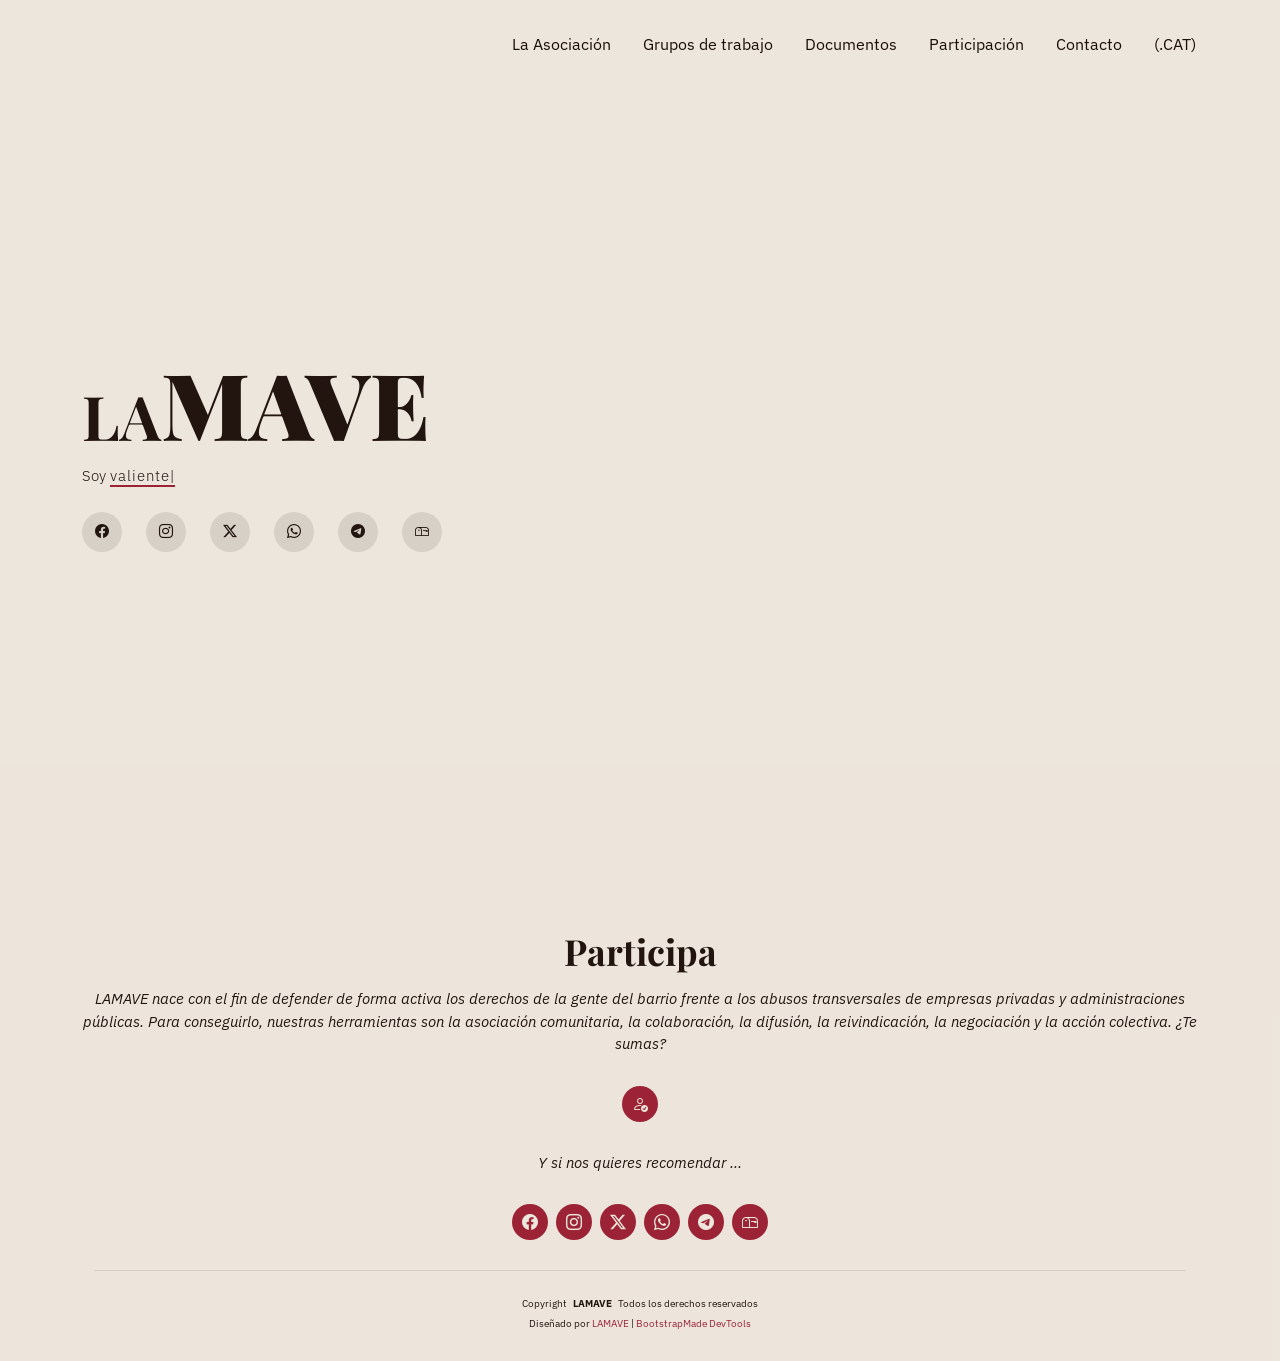
==== commit 1800c19f: "Add files via upload" ====
--- a/index.html
+++ b/index.html
@@ -1,12 +1,12 @@
 <!DOCTYPE html>
-<html lang="ca">
+<html lang="es">
 
 <head>
   <meta charset="utf-8">
   <meta content="width=device-width, initial-scale=1.0" name="viewport">
-  <title>LAMAVE - associació veïnal</title>
-  <meta name="description" content="Hola! Sóc L'Associació Veïnal de La Marina del Prat Vermell, LAMAVE. Sóc valenta, activa i resilient. Per saber-ne més, entra al nostra web. T'hi esperem!">
-  <meta name="keywords" content="LAMAVE, associació, associació veïnal, veïns, veïnes, La Marina del Prat Vermell, Zona Franca, La Marina, La Marina del Prat, Prat Vermell">
+  <title>LAMAVE - asociación vecinal</title>
+  <meta name="description" content="Hola! Soy La Asociación Vecinal de La Marina del Prat Vermell, LAMAVE. Soy valiente, activa y resiliente. Para saber más, entra en nuestra web. ¡Te esperamos!">
+  <meta name="keywords" content="LAMAVE, asociación, asociación vecinal, vecinos, vecinas, La Marina del Prat Vermell, Zona Franca, La Marina, La Marina del Prat, Prat Vermell">
 
   <!-- Favicons -->
   <link href="assets/img/favicon.png" rel="icon">
@@ -27,7 +27,7 @@
   <link href="assets/vendor/glightbox/css/glightbox.min.css" rel="stylesheet">
 
   <!-- Main CSS File -->
-  <link href="assets/css/lamave-dark.css" rel="stylesheet">
+  <link href="assets/css/lamave-light.css" rel="stylesheet">
   <!-- <link href="assets/css/main.css" rel="stylesheet"> -->
 
   <!-- =======================================================
@@ -54,11 +54,11 @@
 
       <nav id="navmenu" class="navmenu">
         <ul>
-          <li><a href="index.html" class="active">Portada</a></li>
-          <li><a href="about.html">L'Associació</a></li>
-          <!-- <li><a href="history.html">Història</a></li> -->
-          <li><a href="groups.html">Grups de treball</a></li>
-          <li><a href="docs.html">Documents</a></li>
+          <!-- <li><a href="index.html" class="active">Portada</a></li> -->
+          <li><a href="about.html">La Asociación</a></li>
+          <!-- <li><a href="history.html">Historia</a></li> -->
+          <li><a href="groups.html">Grupos de trabajo</a></li>
+          <li><a href="docs.html">Documentos</a></li>
           <!-- <li class="dropdown"><a href="#"><span>Dropdown</span> <i class="bi bi-chevron-down toggle-dropdown"></i></a>
             <ul>
               <li><a href="#">Dropdown 1</a></li>
@@ -76,8 +76,9 @@
               <li><a href="#">Dropdown 4</a></li>
             </ul>
           </li> -->
-          <li><a href="get-involved.html">Participació</a></li>
-          <li><a href="contact.html">Contacte</a></li>
+          <li><a href="join.html">Participación</a></li>
+          <li><a href="contact.html">Contacto</a></li>
+          <li><a href="https://lamave.cat">(.CAT)</a></li>
         </ul>
         <i class="mobile-nav-toggle d-xl-none bi bi-list"></i>
       </nav>
@@ -95,15 +96,15 @@
       <div class="container" data-aos="zoom-out" data-aos-delay="100">
         <!-- <h2>LAMAVE</h2> -->
         <h2 class="hero-title"> <span class="la">LA</span><span class="mave">MAVE</span></h2>
-        <p>Sóc <span class="typed" data-typed-items="valenta, activa, resilient, L'Associació Veïnal de La Marina del Prat Vermell"></span><span class="typed-cursor typed-cursor--blink"></span></p>
+        <p>Soy <span class="typed" data-typed-items="valiente, activa, resiliente, La Asociación Vecinal de La Marina del Prat Vermell"></span><span class="typed-cursor typed-cursor--blink"></span></p>
         <div class="social-links">
-          <a href="https://www.facebook.com/sharer/sharer.php?u=https://lamave.cat" target="_blank" rel="noopener"><i class="bi bi-facebook"></i></a>
-          <!-- <a href="#" target="_blank" rel="noopener"><i class="bi bi-instagram" ></i></a> -->
-          <a href="https://twitter.com/intent/tweet?text=Dona-li una ullada! &url=https://lamave.cat" target="_blank" rel="noopener"><i class="bi bi-twitter-x"></i></a>
-          <a href="https://wa.me/?text=Dona-li%20una%20ullada:%20https://lamave.cat" target="_blank" rel="noopener"><i class="bi bi-whatsapp" ></i></a>
-          <a href="https://t.me/share/url?url=https://lamave.cat&text=Dona-li%20una%20ullada!%20" target="_blank" rel="noopener"><i class="bi bi-telegram" ></i></a>
-          <!-- <a href="https://linkedin.com/sharing/share-offsite/?url=https://lamave.cat" target="_blank" rel="noopener"><i class="bi bi-linkedin"></i></a> -->
-          <a href="mailto:?subject=LAMAVE, associació veïnal!&body=Dona-li una ullada: https://lamave.cat" target="_blank" rel="noopener"><i class="bi bi-mailbox" ></i></a>
+          <a href="https://www.facebook.com/sharer/sharer.php?u=https://lamave.es" target="_blank" rel="noopener"><i class="bi bi-facebook"></i></a>
+          <a href="https://www.instagram.com/" target="_blank" rel="noopener"><i class="bi bi-instagram" ></i></a>
+          <a href="https://twitter.com/intent/tweet?text=¡Échale un vistazo! &url=https://lamave.es" target="_blank" rel="noopener"><i class="bi bi-twitter-x"></i></a>
+          <a href="https://wa.me/?text=Échale%20un%20vistazo:%20https://lamave.es" target="_blank" rel="noopener"><i class="bi bi-whatsapp" ></i></a>
+          <a href="https://t.me/share/url?url=https://lamave.es&text=¡Échale%20un%20vistazo!%20" target="_blank" rel="noopener"><i class="bi bi-telegram" ></i></a>
+          <!-- <a href="https://linkedin.com/sharing/share-offsite/?url=https://lamave.es" target="_blank" rel="noopener"><i class="bi bi-linkedin"></i></a> -->
+          <a href="mailto:?subject=LAMAVE, asociación vecinal!&body=Échale un vistazo: https://lamave.es" target="_blank" rel="noopener"><i class="bi bi-mailbox" ></i></a>
         </div>
       </div>
 
@@ -114,31 +115,31 @@
   <footer id="footer" class="footer dark-background">
     <div class="container">
       <h3 class="sitename">Participa</h3>
-      <p>LAMAVE neix amb la finalitat de defensar de forma activa els drets de la gent del barri en front dels abusos transversals d’empreses privades i administracions públiques. Per aconseguir-ho, les nostres eines són l'associació comunitària, la col·laboració, la difusió, la reivindicació, la negociació i l'acció col·lectiva. T'hi sumes?</p>
+      <p>LAMAVE nace con el fin de defender de forma activa los derechos de la gente del barrio frente a los abusos transversales de empresas privadas y administraciones públicas. Para conseguirlo, nuestras herramientas son la asociación comunitaria, la colaboración, la difusión, la reivindicación, la negociación y la acción colectiva. ¿Te sumas?</p>
       <div class="social-links d-flex justify-content-center">
-        <!-- <a href="get-involved.html"><i class="bi bi-person-heart"></i></a> -->
-        <a href="get-involved.html"><i class="bi bi-person-check"></i></a>
+        <!-- <a href="join.html"><i class="bi bi-person-heart"></i></a> -->
+        <a href="join.html"><i class="bi bi-person-check"></i></a>
 	  </div>
-	  <p> I si ens vols recomanar ... </p>
+	  <p> Y si nos quieres recomendar ... </p>
       <div class="social-links d-flex justify-content-center"> 
-		<a href="https://www.facebook.com/sharer/sharer.php?u=https://lamave.cat" target="_blank" rel="noopener"><i class="bi bi-facebook"></i></a>
-          <!-- <a href="#" target="_blank" rel="noopener"><i class="bi bi-instagram" ></i></a> -->
-        <a href="https://twitter.com/intent/tweet?text=Dona-li una ullada! &url=https://lamave.cat" target="_blank" rel="noopener"><i class="bi bi-twitter-x"></i></a>
-          <a href="https://wa.me/?text=Dona-li%20una%20ullada:%20https://lamave.cat" target="_blank" rel="noopener"><i class="bi bi-whatsapp" ></i></a>
-        <a href="https://t.me/share/url?url=https://lamave.cat&text=Dona-li%20una%20ullada!%20" target="_blank" rel="noopener"><i class="bi bi-telegram" ></i></a>
-          <!-- <a href="https://linkedin.com/sharing/share-offsite/?url=https://lamave.cat" target="_blank" rel="noopener"><i class="bi bi-linkedin"></i></a> -->
-        <a href="mailto:?subject=LAMAVE, associació veïnal!&body=Dona-li una ullada: https://lamave.cat" target="_blank" rel="noopener"><i class="bi bi-mailbox" ></i></a>
+		<a href="https://www.facebook.com/sharer/sharer.php?u=https://lamave.es" target="_blank" rel="noopener"><i class="bi bi-facebook"></i></a>
+        <a href="https://www.instagram.com/" target="_blank" rel="noopener"><i class="bi bi-instagram" ></i></a>
+        <a href="https://twitter.com/intent/tweet?text=¡Échale un vistazo! &url=https://lamave.es" target="_blank" rel="noopener"><i class="bi bi-twitter-x"></i></a>
+        <a href="https://wa.me/?text=Échale%20un%20vistazo:%20https://lamave.es" target="_blank" rel="noopener"><i class="bi bi-whatsapp" ></i></a>
+        <a href="https://t.me/share/url?url=https://lamave.es&text=¡Échale%20un%20vistazo!%20" target="_blank" rel="noopener"><i class="bi bi-telegram" ></i></a>
+        <!-- <a href="https://linkedin.com/sharing/share-offsite/?url=https://lamave.es" target="_blank" rel="noopener"><i class="bi bi-linkedin"></i></a> -->
+        <a href="mailto:?subject=LAMAVE, asociación vecinal!&body=Échale un vistazo: https://lamave.es" target="_blank" rel="noopener"><i class="bi bi-mailbox" ></i></a>
       </div>
       <div class="container">
         <div class="copyright">
-          <span>Copyright</span> <strong class="px-1 sitename">LAMAVE</strong> <span>Tots els drets reservats</span>
+          <span>Copyright</span> <strong class="px-1 sitename">LAMAVE</strong> <span>Todos los derechos reservados</span>
         </div>
         <div class="credits">
           <!-- All the links in the footer should remain intact. -->
           <!-- You can delete the links only if you've purchased the pro version. -->
           <!-- Licensing information: https://bootstrapmade.com/license/ -->
           <!-- Purchase the pro version with working PHP/AJAX contact form: [buy-url] -->
-          Dissenyat per <a href="https://lamave.cat/">LAMAVE</a> | <a href="https://bootstrapmade.com/">BootstrapMade</a> <a href="https://bootstrapmade.com/tools/">DevTools</a>
+          Diseñado por <a href="https://lamave.es/">LAMAVE</a> | <a href="https://bootstrapmade.com/">BootstrapMade</a> <a href="https://bootstrapmade.com/tools/">DevTools</a>
         </div>
       </div>
     </div>
--- a/assets/css/lamave-light.css
+++ b/assets/css/lamave-light.css
@@ -0,0 +1,1508 @@
+/**
+* LAMAVE — Brand Style Adaptation
+* Based on: Personal Template (BootstrapMade)
+* Version: Light palette
+* Brand: LAMAVE · La Asociación Vecinal de la Marina del Prat Vermell
+* ─────────────────────────────────────────────────────────────────────────────
+* COLOUR MAPPING (original → LAMAVE light)
+*   #000000              → #EDE6DC  (background)
+*   #1a1a1a              → #E8E0D5  (surface)
+*   #343434              → #E3DACE  (light-background surface)
+*   #fafafa              → #1A1008  (default text)
+*   #ffffff              → #221510  (headings) --> OTHER POSSIBILITY #FFFFFF
+*   #18d26e              → #9B2335  (accent)
+*   rgba(0,0,0,0)        → rgba(237,230,220,0)
+*   rgba(0,0,0,0.1)      → rgba(237,230,220,0.1)
+*   rgba(0,0,0,0.6)      → rgba(237,230,220,0.6)
+*   rgba(0,0,0,0.8)      → rgba(237,230,220,0.8)
+*   rgba(15,15,15,0.975) → rgba(237,230,220,0.975)
+*   rgba(255,255,255,0.8)→ rgba(26,16,8,0.8) --> CHANGED FROM rgba(34,21,16,0.8)
+*   rgba(33,37,41,0.03)  → rgba(232,224,213,0.03)
+*   rgba(33,37,41,0.1)   → rgba(232,224,213,0.1)
+*   rgba(33,37,41,0.8)   → rgba(232,224,213,0.8)
+*   #df1529 (error)      → #9B2335 --> CHANGED FROM #df1529 (kept — functional UI color)
+*   #059652 (success)    → #E3DACE --> CHANGED FROM #059652 (kept — functional UI color)
+* ─────────────────────────────────────────────────────────────────────────────
+* FONT MAPPING (original → LAMAVE)
+*   Roboto (body)        → IBM Plex Sans
+*   Raleway (headings)   → Playfair Display
+*   Poppins (nav)        → IBM Plex Sans
+* ─────────────────────────────────────────────────────────────────────────────
+*/
+
+@import url('https://fonts.googleapis.com/css2?family=Playfair+Display:ital,wght@0,400;0,700;0,900;1,400;1,700&family=IBM+Plex+Sans:ital,wght@0,300;0,400;0,600;1,300;1,400&display=swap');
+
+/*--------------------------------------------------------------
+# Font & Color Variables
+--------------------------------------------------------------*/
+:root {
+  --default-font: "IBM Plex Sans", system-ui, -apple-system, "Segoe UI", "Helvetica Neue", Arial, sans-serif, "Apple Color Emoji", "Segoe UI Emoji", "Segoe UI Symbol";
+  --heading-font: "Playfair Display", serif;
+  --nav-font: "IBM Plex Sans", sans-serif;
+}
+
+/* Global Colors */
+:root {
+  --background-color: #EDE6DC;
+  --default-color: #1A1008;
+  --heading-color: #221510;
+  --accent-color: #9B2335;
+  --surface-color: #E8E0D5;
+  --contrast-color: #EDE6DC;
+}
+
+/* Nav Menu Colors */
+:root {
+  --nav-color: #1A1008;
+  --nav-hover-color: #9B2335;
+  --nav-mobile-background-color: #E8E0D5;
+  --nav-dropdown-background-color: #E8E0D5;
+  --nav-dropdown-color: #1A1008;
+  --nav-dropdown-hover-color: #9B2335;
+}
+
+/* Color Presets */
+.light-background {
+  --background-color: #E8E0D5;
+  --surface-color: #E3DACE;
+}
+
+.dark-background {
+  --background-color: rgba(237, 230, 220, 0.975);
+  --default-color: #221510;
+  --heading-color: #221510;
+  --surface-color: rgba(232, 224, 213, 0.98);
+  --contrast-color: #EDE6DC;
+}
+
+/* Smooth scroll */
+:root {
+  scroll-behavior: smooth;
+}
+
+/*--------------------------------------------------------------
+# General Styling & Shared Classes
+--------------------------------------------------------------*/
+body {
+  color: var(--default-color);
+  background-color: var(--background-color);
+  font-family: var(--default-font);
+  font-weight: 400; /* 300;*/
+}
+
+a {
+  color: var(--accent-color);
+  text-decoration: none;
+  transition: 0.3s;
+}
+
+a:hover {
+  color: color-mix(in srgb, var(--accent-color), transparent 25%);
+  text-decoration: none;
+}
+
+h1,
+h2,
+h3,
+h4,
+h5,
+h6 {
+  color: var(--heading-color);
+  font-family: var(--heading-font);
+}
+
+/* PHP Email Form Messages */
+.php-email-form .error-message {
+  display: none;
+  background: #9B2335; /* #df1529;*/
+  color: #221510;
+  text-align: left;
+  padding: 15px;
+  margin-bottom: 24px;
+  font-weight: 700; /*600;*/
+}
+
+.php-email-form .sent-message {
+  display: none;
+  background: #E3DACE; /* #059652;*/
+  color: #221510;
+  text-align: center;
+  padding: 15px;
+  margin-bottom: 24px;
+  font-weight: 700; /*600;*/
+}
+
+.php-email-form .loading {
+  display: none;
+  background: var(--surface-color);
+  text-align: center;
+  padding: 15px;
+  margin-bottom: 24px;
+}
+
+.php-email-form .loading:before {
+  content: "";
+  display: inline-block;
+  border-radius: 50%;
+  width: 24px;
+  height: 24px;
+  margin: 0 10px -6px 0;
+  border: 3px solid var(--accent-color);
+  border-top-color: var(--surface-color);
+  animation: php-email-form-loading 1s linear infinite;
+}
+
+@keyframes php-email-form-loading {
+  0%   { transform: rotate(0deg); }
+  100% { transform: rotate(360deg); }
+}
+
+/*--------------------------------------------------------------
+# Global Header
+--------------------------------------------------------------*/
+.header {
+  --background-color: rgba(237, 230, 220, 0);
+  color: var(--default-color);
+  background-color: var(--background-color);
+  padding: 15px 0;
+  transition: all 0.5s;
+  z-index: 997;
+}
+
+.header .logo {
+  line-height: 1;
+  display : flex;                   /* NEW! */
+  align-items: baseline;            /* NEW! */
+}
+
+.header .logo img {
+  max-height: 32px;
+  margin-right: 8px;
+}
+
+.header .logo h1 {
+  margin: 0;
+  font-size: 48px;                  /* 30px; */
+  font-weight: 900;                 /* 700; */
+  font-family: var(--heading-font); /* NEW! */
+  color: var(--heading-color);
+}
+
+.header .logo h2 {                  /* NEW! */
+  margin: 0;                        /* NEW! */
+  font-size: 32px;                  /* NEW! */
+  font-weight: 700;                 /* NEW! */
+  font-family: var(--heading-font); /* NEW! */
+  color: var(--heading-color);      /* NEW! */
+}                                   /* NEW! */
+
+.scrolled .header {
+  box-shadow: 0px 0 18px rgba(237, 230, 220, 0.1);
+}
+
+/* Global Header on Scroll */
+.scrolled .header {
+  --background-color: rgba(237, 230, 220, 0.8);
+}
+
+/*--------------------------------------------------------------
+# Navigation Menu
+--------------------------------------------------------------*/
+/* Desktop Navigation */
+@media (min-width: 1200px) {
+  .navmenu {
+    padding: 0;
+  }
+
+  .navmenu ul {
+    margin: 0;
+    padding: 0;
+    display: flex;
+    list-style: none;
+    align-items: center;
+  }
+
+  .navmenu li {
+    position: relative;
+  }
+
+  .navmenu>ul>li {
+    white-space: nowrap;
+    padding: 15px 14px;
+  }
+
+  .navmenu>ul>li:last-child {
+    padding-right: 0;
+  }
+
+  .navmenu a,
+  .navmenu a:focus {
+    color: var(--nav-color);
+    font-size: 16px; /* 15px; */
+    padding: 0 2px;
+    font-family: var(--nav-font);
+    font-weight: 400;
+    display: flex;
+    align-items: center;
+    justify-content: space-between;
+    white-space: nowrap;
+    transition: 0.3s;
+    position: relative;
+  }
+
+  .navmenu a i,
+  .navmenu a:focus i {
+    font-size: 14px; /* 12px; */
+    line-height: 0;
+    margin-left: 5px;
+    transition: 0.3s;
+  }
+
+  .navmenu>ul>li>a:before {
+    content: "";
+    position: absolute;
+    height: 2px;
+    bottom: -6px;
+    left: 0;
+    background-color: var(--nav-hover-color);
+    visibility: hidden;
+    width: 0px;
+    transition: all 0.3s ease-in-out 0s;
+  }
+
+  .navmenu a:hover:before,
+  .navmenu li:hover>a:before,
+  .navmenu .active:before {
+    visibility: visible;
+    width: 25px;
+  }
+
+  .navmenu li:hover>a,
+  .navmenu .active,
+  .navmenu .active:focus {
+    color: var(--nav-hover-color);
+  }
+
+  .navmenu .dropdown ul {
+    margin: 0;
+    padding: 10px 0;
+    background: var(--nav-dropdown-background-color);
+    display: block;
+    position: absolute;
+    visibility: hidden;
+    left: 14px;
+    top: 130%;
+    opacity: 0;
+    transition: 0.3s;
+    border-radius: 4px;
+    z-index: 99;
+    box-shadow: 0px 0px 30px rgba(237, 230, 220, 0.1);
+  }
+
+  .navmenu .dropdown ul li {
+    min-width: 200px;
+  }
+
+  .navmenu .dropdown ul a {
+    padding: 10px 20px;
+    font-size: 16px; /* 15px; */
+    text-transform: none;
+    color: var(--nav-dropdown-color);
+  }
+
+  .navmenu .dropdown ul a i {
+    font-size: 14px; /* 12px; */
+  }
+
+  .navmenu .dropdown ul a:hover,
+  .navmenu .dropdown ul .active:hover,
+  .navmenu .dropdown ul li:hover>a {
+    color: var(--nav-dropdown-hover-color);
+  }
+
+  .navmenu .dropdown:hover>ul {
+    opacity: 1;
+    top: 100%;
+    visibility: visible;
+  }
+
+  .navmenu .dropdown .dropdown ul {
+    top: 0;
+    left: -90%;
+    visibility: hidden;
+  }
+
+  .navmenu .dropdown .dropdown:hover>ul {
+    opacity: 1;
+    top: 0;
+    left: -100%;
+    visibility: visible;
+  }
+}
+
+/* Mobile Navigation */
+@media (max-width: 1199px) {
+  .mobile-nav-toggle {
+    color: var(--nav-color);
+    font-size: 24px; /* 28px; */
+    line-height: 0;
+    margin-right: 10px;
+    cursor: pointer;
+    transition: color 0.3s;
+  }
+
+  .navmenu {
+    padding: 0;
+    z-index: 9997;
+  }
+
+  .navmenu ul {
+    display: none;
+    list-style: none;
+    position: absolute;
+    inset: 60px 20px 20px 20px;
+    padding: 10px 0;
+    margin: 0;
+    border-radius: 6px;
+    background-color: var(--nav-mobile-background-color);
+    border: 1px solid color-mix(in srgb, var(--default-color), transparent 90%);
+    box-shadow: none;
+    overflow-y: auto;
+    transition: 0.3s;
+    z-index: 9998;
+  }
+
+  .navmenu a,
+  .navmenu a:focus {
+    color: var(--nav-dropdown-color);
+    padding: 10px 20px;
+    font-family: var(--nav-font);
+    font-size: 18px; /* 17px; */
+    font-weight: 400;
+    display: flex;
+    align-items: center;
+    justify-content: space-between;
+    white-space: nowrap;
+    transition: 0.3s;
+  }
+
+  .navmenu a i,
+  .navmenu a:focus i {
+    font-size: 14px; /* 12px; */
+    line-height: 0;
+    margin-left: 5px;
+    width: 30px;
+    height: 30px;
+    display: flex;
+    align-items: center;
+    justify-content: center;
+    border-radius: 50%;
+    transition: 0.3s;
+    background-color: color-mix(in srgb, var(--accent-color), transparent 90%);
+  }
+
+  .navmenu a i:hover,
+  .navmenu a:focus i:hover {
+    background-color: var(--accent-color);
+    color: var(--contrast-color);
+  }
+
+  .navmenu a:hover,
+  .navmenu .active,
+  .navmenu .active:focus {
+    color: var(--nav-dropdown-hover-color);
+  }
+
+  .navmenu .active i,
+  .navmenu .active:focus i {
+    background-color: var(--accent-color);
+    color: var(--contrast-color);
+    transform: rotate(180deg);
+  }
+
+  .navmenu .dropdown ul {
+    position: static;
+    display: none;
+    z-index: 99;
+    padding: 10px 0;
+    margin: 10px 20px;
+    background-color: var(--nav-dropdown-background-color);
+    transition: all 0.5s ease-in-out;
+  }
+
+  .navmenu .dropdown ul ul {
+    background-color: rgba(232, 224, 213, 0.1);
+  }
+
+  .navmenu .dropdown>.dropdown-active {
+    display: block;
+    background-color: rgba(232, 224, 213, 0.03);
+  }
+
+  .mobile-nav-active {
+    overflow: hidden;
+  }
+
+  .mobile-nav-active .mobile-nav-toggle {
+    color: #221510;
+    position: absolute;
+    font-size: 28px; /* 32px; */
+    top: 15px;
+    right: 15px;
+    margin-right: 0;
+    z-index: 9999;
+  }
+
+  .mobile-nav-active .navmenu {
+    position: fixed;
+    overflow: hidden;
+    inset: 0;
+    background: rgba(232, 224, 213, 0.8);
+    transition: 0.3s;
+  }
+
+  .mobile-nav-active .navmenu>ul {
+    display: block;
+  }
+}
+
+/*--------------------------------------------------------------
+# Global Footer
+--------------------------------------------------------------*/
+.footer {
+  color: var(--default-color);
+  background-color: var(--background-color);
+  font-size: 10px; /* 14px; */
+  text-align: center;
+  padding: 30px 0;
+  position: relative;
+}
+
+.footer h3 {
+  font-size: 36px;
+  font-weight: 700;
+  position: relative;
+  padding: 0;
+  margin: 0 0 15px 0;
+}
+
+.footer p {
+  font-size: 15px;
+  font-style: italic;
+  padding: 0;
+  margin: 0 0 30px 0;
+}
+
+.footer .social-links {
+  margin: 0 0 30px 0;
+}
+
+.footer .social-links a {
+  font-size: 16px;
+  display: flex;
+  align-items: center;
+  justify-content: center;
+  background: var(--accent-color);
+  color: var(--contrast-color);
+  line-height: 1;
+  margin: 0 4px;
+  border-radius: 50%;
+  text-align: center;
+  width: 36px;
+  height: 36px;
+  transition: 0.3s;
+}
+
+.footer .social-links a:hover {
+  background: color-mix(in srgb, var(--accent-color), transparent 20%);
+  text-decoration: none;
+}
+
+.footer .copyright {
+  padding-top: 25px;
+  border-top: 1px solid color-mix(in srgb, var(--default-color), transparent 90%);
+}
+
+.footer .credits {
+  font-size: 10px; /* 13px; */
+  padding-top: 5px;
+}
+
+/*--------------------------------------------------------------
+# Preloader
+--------------------------------------------------------------*/
+#preloader {
+  position: fixed;
+  inset: 0;
+  z-index: 999999;
+  overflow: hidden;
+  background: var(--background-color);
+  transition: all 0.6s ease-out;
+}
+
+#preloader:before {
+  content: "";
+  position: fixed;
+  top: calc(50% - 30px);
+  left: calc(50% - 30px);
+  border: 6px solid #221510;
+  border-color: var(--accent-color) transparent var(--accent-color) transparent;
+  border-radius: 50%;
+  width: 60px;
+  height: 60px;
+  animation: animate-preloader 1.5s linear infinite;
+}
+
+@keyframes animate-preloader {
+  0%   { transform: rotate(0deg); }
+  100% { transform: rotate(360deg); }
+}
+
+/*--------------------------------------------------------------
+# Scroll Top Button
+--------------------------------------------------------------*/
+.scroll-top {
+  position: fixed;
+  visibility: hidden;
+  opacity: 0;
+  right: 15px;
+  bottom: -15px;
+  z-index: 99999;
+  background-color: var(--accent-color);
+  width: 44px;
+  height: 44px;
+  border-radius: 50px;
+  transition: all 0.4s;
+}
+
+.scroll-top i {
+  font-size: 16px; /* 24px; */
+  color: var(--contrast-color);
+  line-height: 0;
+}
+
+.scroll-top:hover {
+  background-color: color-mix(in srgb, var(--accent-color), transparent 20%);
+  color: var(--contrast-color);
+}
+
+.scroll-top.active {
+  visibility: visible;
+  opacity: 1;
+  bottom: 15px;
+}
+
+/*--------------------------------------------------------------
+# Disable aos animation delay on mobile devices
+--------------------------------------------------------------*/
+@media screen and (max-width: 768px) {
+  [data-aos-delay] {
+    transition-delay: 0 !important;
+  }
+}
+
+/*--------------------------------------------------------------
+# Global Page Titles & Breadcrumbs
+--------------------------------------------------------------*/
+.page-title {
+  color: var(--default-color);
+  background-color: var(--background-color);
+  position: relative;
+}
+
+.page-title .heading {
+  padding: 160px 0 80px 0;
+  border-top: 1px solid color-mix(in srgb, var(--default-color), transparent 90%);
+}
+
+.page-title .heading h1 {
+  font-size: 32px; /* 38px; */
+  font-weight: 700;
+}
+
+.page-title nav {
+  background-color: color-mix(in srgb, var(--default-color), transparent 90%);
+  padding: 20px 0;
+}
+
+.page-title nav ol {
+  display: flex;
+  flex-wrap: wrap;
+  list-style: none;
+  margin: 0;
+  font-size: 24px; /* 16px; */
+  font-weight: 700; /* 600; */
+}
+
+.page-title nav ol li+li {
+  padding-left: 10px;
+}
+
+.page-title nav ol li+li::before {
+  content: "/";
+  display: inline-block;
+  padding-right: 10px;
+  color: color-mix(in srgb, var(--default-color), transparent 70%);
+}
+
+/*--------------------------------------------------------------
+# Global Sections
+--------------------------------------------------------------*/
+section,
+.section {
+  color: var(--default-color);
+  background-color: var(--background-color);
+  padding: 60px 0;
+  scroll-margin-top: 100px;
+  overflow: clip;
+}
+
+@media (max-width: 1199px) {
+  section,
+  .section {
+    scroll-margin-top: 66px;
+  }
+}
+
+/*--------------------------------------------------------------
+# Global Section Titles
+--------------------------------------------------------------*/
+.section-title {
+  padding-bottom: 60px;
+  position: relative;
+}
+
+.section-title h2 {
+  font-size: 16px; /* 14x; */
+  font-weight: 700; /* 500; */
+  padding: 0;
+  line-height: 1px;
+  margin: 0;
+  letter-spacing: 1.5px;
+  text-transform: uppercase;
+  color: color-mix(in srgb, var(--default-color), transparent 50%);
+  position: relative;
+}
+
+.section-title h2::after {
+  content: "";
+  width: 120px;
+  height: 1px;
+  display: inline-block;
+  background: var(--accent-color);
+  margin: 4px 10px;
+}
+
+.section-title div {
+  color: var(--heading-color);
+  margin: 0;
+  font-size: 24px; /* 28px; */
+  font-weight: 700;
+  text-transform: uppercase;
+  font-family: var(--heading-font);
+}
+
+/*--------------------------------------------------------------
+# Hero Section
+--------------------------------------------------------------*/
+.hero {
+  width: 100%;
+  min-height: 100vh;
+  position: relative;
+  padding: 80px 0;
+  display: flex;
+  align-items: center;
+  justify-content: center;
+}
+
+.hero img {
+  position: absolute;
+  inset: 0;
+  display: block;
+  width: 100%;
+  height: 100%;
+  object-fit: cover;
+  z-index: 1;
+}
+
+.hero .container {
+  position: relative;
+  z-index: 3;
+}
+
+.hero .hero-title {                  /* NEW! */
+  margin: 0;                         /* NEW! */
+  display: flex;                     /* NEW! */
+  align-items: baseline;             /* NEW! */
+}                                    /* NEW! */
+
+.hero .hero-title .mave {            /* NEW! */
+  margin: 0;                         /* NEW! */
+  font-size: 120px;                  /* NEW! */
+  font-size: 7.2vw;					 /* NEW! */
+  font-weight: 900;                  /* NEW! */
+  font-family: var(--heading-font);  /* NEW! */
+  color: var(--heading-color);       /* NEW! */
+}                                    /* NEW! */
+
+.hero .hero-title .la {              /* NEW! */
+  margin: 0;                         /* NEW! */
+  font-size: 80px;                   /* NEW! */
+  font-size: 4.8vw; 				 /* NEW! */
+  font-weight: 700;                  /* NEW! */
+  font-family: var(--heading-font);  /* NEW! */
+  color: var(--heading-color);       /* NEW! */
+}                                    /* NEW! */
+
+/* .hero h2 {
+  margin: 0;
+  font-size: 64px;
+  font-weight: 700;
+}*/
+
+.hero p {
+  margin: 5px 0 0 0;
+  font-size: 20px;                   /* NEW! */
+  font-size: 1.2vw; 			     /* NEW! */
+  font-weight: 300;                  /* NEW! */
+  font-family: var(--dafault-font);  /* NEW! */
+  color: var(--default-color);       /* NEW! */
+}
+
+.hero p span {
+  letter-spacing: 1px;
+  border-bottom: 2px solid var(--accent-color);
+}
+
+.hero .social-links {
+  margin-top: 25px;
+}
+
+.hero .social-links a {
+  background-color: color-mix(in srgb, var(--default-color), transparent 90%);
+  color: var(--default-color);
+  font-size: 14px;
+  width: 40px;
+  height: 40px;
+  border-radius: 50px;
+  display: inline-flex;
+  align-items: center;
+  justify-content: center;
+  margin-right: 20px;
+  transition: 0.3s;
+}
+
+.hero .social-links a:hover {
+  background-color: var(--accent-color);
+}
+
+@media (max-width: 768px) {
+  /* .hero h2 { font-size: 32px; } */
+  .hero .la { font-size: 36px; }         /* NEW! */
+  .hero .mave { font-size: 24px; }       /* NEW! */
+  .hero p  { font-size: 12px; }          /* 20px; } */
+}
+
+/*--------------------------------------------------------------
+# About Section
+--------------------------------------------------------------*/
+.about .content h2 {
+  font-weight: 700;
+  font-size: 24px;
+}
+
+.about .content ul {
+  list-style: none;
+  padding: 0;
+}
+
+.about .content ul li {
+  margin-bottom: 20px;
+  display: flex;
+  align-items: center;
+}
+
+.about .content ul strong {
+  margin-right: 10px;
+}
+
+.about .content ul i {
+  font-size: 16px;
+  margin-right: 5px;
+  color: var(--accent-color);
+  line-height: 0;
+}
+
+/*--------------------------------------------------------------
+# Stats Section
+--------------------------------------------------------------*/
+.stats i {
+  background-color: var(--surface-color);
+  color: var(--accent-color);
+  box-shadow: 0px 2px 25px rgba(237, 230, 220, 0.1);
+  width: 54px;
+  height: 54px;
+  font-size: 24px;
+  border-radius: 50px;
+  border: 2px solid var(--background-color);
+  display: inline-flex;
+  align-items: center;
+  justify-content: center;
+  position: relative;
+  z-index: 1;
+}
+
+.stats .stats-item {
+  background-color: var(--surface-color);
+  margin-top: -27px;
+  padding: 30px 30px 25px 30px;
+  width: 100%;
+  position: relative;
+  text-align: center;
+  box-shadow: 0px 2px 35px rgba(237, 230, 220, 0.1);
+  border-radius: 4px;
+  z-index: 0;
+}
+
+.stats .stats-item span {
+  font-size: 36px;
+  display: block;
+  font-weight: 700;
+  color: color-mix(in srgb, var(--default-color), transparent 20%);
+}
+
+.stats .stats-item p {
+  padding: 0;
+  margin: 0;
+  font-family: var(--heading-font);
+  font-size: 16px;
+}
+
+/*--------------------------------------------------------------
+# Skills Section
+--------------------------------------------------------------*/
+.skills .progress {
+  height: 60px;
+  display: block;
+  background: none;
+  border-radius: 0;
+}
+
+.skills .progress .skill {
+  color: var(--heading-color);
+  padding: 0;
+  margin: 0 0 6px 0;
+  text-transform: uppercase;
+  display: block;
+  font-weight: 700; /* 600; */
+  font-family: var(--heading-font);
+}
+
+.skills .progress .skill .val {
+  float: right;
+  font-style: normal;
+}
+
+.skills .progress-bar-wrap {
+  background: color-mix(in srgb, var(--default-color), transparent 90%);
+  height: 10px;
+}
+
+.skills .progress-bar {
+  width: 1px;
+  height: 10px;
+  transition: 0.9s;
+  background-color: var(--accent-color);
+}
+
+/*--------------------------------------------------------------
+# Interests Section
+--------------------------------------------------------------*/
+.interests .features-item {
+  background-color: var(--surface-color);
+  display: flex;
+  align-items: center;
+  padding: 20px;
+  transition: 0.3s;
+  border: 1px solid color-mix(in srgb, var(--default-color), transparent 90%);
+  position: relative;
+}
+
+.interests .features-item i {
+  font-size: 32px;
+  padding-right: 10px;
+  line-height: 0;
+}
+
+.interests .features-item h3 {
+  font-weight: 700;
+  margin: 0;
+  padding: 0;
+  line-height: 1;
+  font-size: 16px;
+}
+
+.interests .features-item h3 a {
+  color: var(--heading-color);
+  transition: 0.3s;
+}
+
+.interests .features-item:hover {
+  border-color: var(--accent-color);
+}
+
+.interests .features-item:hover h3 a {
+  color: var(--accent-color);
+}
+
+/*--------------------------------------------------------------
+# Testimonials Section
+--------------------------------------------------------------*/
+.testimonials .testimonials-carousel,
+.testimonials .testimonials-slider {
+  overflow: hidden;
+}
+
+.testimonials .testimonial-item {
+  box-sizing: content-box;
+  min-height: 320px;
+}
+
+.testimonials .testimonial-item .testimonial-img {
+  width: 90px;
+  border-radius: 50%;
+  margin: -40px 0 0 40px;
+  position: relative;
+  z-index: 2;
+  border: 6px solid var(--background-color);
+}
+
+.testimonials .testimonial-item h3 {
+  font-size: 24px; /* 18px; */
+  font-weight: bold;
+  margin: 10px 0 5px 45px;
+}
+
+.testimonials .testimonial-item h4 {
+  font-size: 16px; /* 14px; */
+  color: color-mix(in srgb, var(--default-color), transparent 20%);
+  margin: 0 0 0 45px;
+}
+
+.testimonials .testimonial-item .quote-icon-left,
+.testimonials .testimonial-item .quote-icon-right {
+  color: color-mix(in srgb, var(--accent-color), transparent 50%);
+  font-size: 26px;
+  line-height: 0;
+}
+
+.testimonials .testimonial-item .quote-icon-left {
+  display: inline-block;
+  left: -5px;
+  position: relative;
+}
+
+.testimonials .testimonial-item .quote-icon-right {
+  display: inline-block;
+  right: -5px;
+  position: relative;
+  top: 10px;
+  transform: scale(-1, -1);
+}
+
+.testimonials .testimonial-item p {
+  font-style: italic;
+  margin: 0 15px 0 15px;
+  padding: 20px 20px 60px 20px;
+  background: var(--surface-color);
+  border-radius: 6px;
+  position: relative;
+  z-index: 1;
+}
+
+.testimonials .swiper-wrapper {
+  height: auto;
+}
+
+.testimonials .swiper-pagination {
+  margin-top: 20px;
+  position: relative;
+}
+
+.testimonials .swiper-pagination .swiper-pagination-bullet {
+  width: 12px;
+  height: 12px;
+  background-color: var(--background-color);
+  opacity: 1;
+  border: 1px solid var(--accent-color);
+}
+
+.testimonials .swiper-pagination .swiper-pagination-bullet-active {
+  background-color: var(--accent-color);
+}
+
+/*--------------------------------------------------------------
+# Resume Section
+--------------------------------------------------------------*/
+.resume .resume-title {
+  color: var(--heading-color);
+  font-size: 26px;
+  font-weight: 700;
+  margin-top: 20px;
+  margin-bottom: 20px;
+}
+
+.resume .resume-item {
+  padding: 0 0 20px 20px;
+  margin-top: -2px;
+  border-left: 2px solid var(--accent-color);
+  position: relative;
+}
+
+.resume .resume-item h4 {
+  line-height: 18px;
+  font-size: 18px;
+  font-weight: 700; /* 600; */
+  text-transform: uppercase;
+  color: color-mix(in srgb, var(--default-color), transparent 20%);
+  margin-bottom: 10px;
+}
+
+.resume .resume-item h5 {
+  font-size: 16px;
+  padding: 5px 15px;
+  display: inline-block;
+  font-weight: 700; /* 600; */
+  margin-bottom: 10px;
+}
+
+.resume .resume-item ul {
+  padding-left: 20px;
+}
+
+.resume .resume-item ul li {
+  padding-bottom: 10px;
+}
+
+.resume .resume-item:last-child {
+  padding-bottom: 0;
+}
+
+.resume .resume-item::before {
+  content: "";
+  position: absolute;
+  width: 16px;
+  height: 16px;
+  border-radius: 50px;
+  left: -9px;
+  top: 0;
+  background: var(--background-color);
+  border: 2px solid var(--accent-color);
+}
+
+/*--------------------------------------------------------------
+# Services Section
+--------------------------------------------------------------*/
+.services .service-item {
+  background-color: var(--surface-color);
+  text-align: center;
+  padding: 80px 20px;
+  transition: all ease-in-out 0.3s;
+  height: 100%;
+}
+
+.services .service-item .icon {
+  margin: 0 auto;
+  width: 64px;
+  height: 64px;
+  background: var(--accent-color);
+  border-radius: 4px;
+  display: flex;
+  align-items: center;
+  justify-content: center;
+  margin-bottom: 20px;
+  transition: 0.3s;
+  transform-style: preserve-3d;
+}
+
+.services .service-item .icon i {
+  color: var(--contrast-color);
+  font-size: 28px;
+  transition: ease-in-out 0.3s;
+}
+
+.services .service-item .icon::before {
+  position: absolute;
+  content: "";
+  left: -8px;
+  top: -8px;
+  height: 100%;
+  width: 100%;
+  background: color-mix(in srgb, var(--accent-color), transparent 80%);
+  border-radius: 5px;
+  transition: all 0.3s ease-out 0s;
+  transform: translateZ(-1px);
+}
+
+.services .service-item h3 {
+  font-weight: 700;
+  margin: 10px 0 15px 0;
+  font-size: 22px;
+}
+
+.services .service-item p {
+  line-height: 24px;
+  font-size: 14px;
+  margin-bottom: 0;
+}
+
+.services .service-item:hover {
+  background: var(--accent-color);
+  border-color: var(--accent-color);
+}
+
+.services .service-item:hover .icon {
+  background: var(--surface-color);
+}
+
+.services .service-item:hover .icon i {
+  color: var(--accent-color);
+}
+
+.services .service-item:hover .icon::before {
+  background: color-mix(in srgb, var(--background-color), transparent 70%);
+}
+
+.services .service-item:hover h3,
+.services .service-item:hover p {
+  color: var(--contrast-color);
+}
+
+/*--------------------------------------------------------------
+# Service Details Section
+--------------------------------------------------------------*/
+.service-details .services-list {
+  background-color: var(--surface-color);
+  padding: 10px 30px;
+  border: 1px solid color-mix(in srgb, var(--default-color), transparent 90%);
+  margin-bottom: 20px;
+}
+
+.service-details .services-list a {
+  display: block;
+  line-height: 1;
+  padding: 8px 0 8px 15px;
+  border-left: 3px solid color-mix(in srgb, var(--default-color), transparent 70%);
+  margin: 20px 0;
+  color: color-mix(in srgb, var(--default-color), transparent 20%);
+  transition: 0.3s;
+}
+
+.service-details .services-list a.active {
+  color: var(--heading-color);
+  font-weight: 700;
+  border-color: var(--accent-color);
+}
+
+.service-details .services-list a:hover {
+  border-color: var(--accent-color);
+}
+
+.service-details .services-img {
+  margin-bottom: 20px;
+}
+
+.service-details h3 { font-size: 26px; font-weight: 700; }
+.service-details h4 { font-size: 20px; font-weight: 700; }
+.service-details p  { font-size: 15px; }
+
+.service-details ul {
+  list-style: none;
+  padding: 0;
+  font-size: 15px;
+}
+
+.service-details ul li {
+  padding: 5px 0;
+  display: flex;
+  align-items: center;
+}
+
+.service-details ul i {
+  font-size: 20px;
+  margin-right: 8px;
+  color: var(--accent-color);
+}
+
+/*--------------------------------------------------------------
+# Portfolio Section
+--------------------------------------------------------------*/
+.portfolio .portfolio-filters {
+  padding: 0;
+  margin: 0 auto 20px auto;
+  list-style: none;
+  text-align: center;
+}
+
+.portfolio .portfolio-filters li {
+  cursor: pointer;
+  display: inline-block;
+  padding: 0;
+  font-size: 18px;
+  font-weight: 400; /* 500; */
+  margin: 0 10px;
+  line-height: 1;
+  margin-bottom: 5px;
+  transition: all 0.3s ease-in-out;
+}
+
+.portfolio .portfolio-filters li:hover,
+.portfolio .portfolio-filters li.filter-active {
+  color: var(--accent-color);
+}
+
+.portfolio .portfolio-filters li:first-child { margin-left: 0; }
+.portfolio .portfolio-filters li:last-child  { margin-right: 0; }
+
+@media (max-width: 575px) {
+  .portfolio .portfolio-filters li {
+    font-size: 14px;
+    margin: 0 5px;
+  }
+}
+
+.portfolio .portfolio-content {
+  position: relative;
+  overflow: hidden;
+}
+
+.portfolio .portfolio-content img {
+  transition: 0.3s;
+}
+
+.portfolio .portfolio-content .portfolio-info {
+  opacity: 0;
+  position: absolute;
+  inset: 0;
+  z-index: 3;
+  transition: all ease-in-out 0.3s;
+  background: rgba(237, 230, 220, 0.6);
+  padding: 15px;
+}
+
+.portfolio .portfolio-content .portfolio-info h4 {
+  display: inline-block;
+  font-size: 14px;
+  padding: 5px 10px;
+  font-weight: 900; /* 400; */
+  color: #FFFFFF; /* #221510; */
+  background-color: var(--accent-color);
+}
+
+.portfolio .portfolio-content .portfolio-info p {
+  position: absolute;
+  bottom: 10px;
+  /* text-align: center; */
+  display: inline-block;
+  left: calc(10%); /* 0; */
+  /* right: 0; */
+  font-size: 16px;
+  font-weight: 700; /* 600; */
+  color: #FFFFFF; /* rgba(34, 21, 16, 0.8); */
+  background-color: var(--accent-color);
+}
+
+.portfolio .portfolio-content .portfolio-info .preview-link,
+.portfolio .portfolio-content .portfolio-info .details-link {
+  position: absolute;
+  left: calc(50% - 40px);
+  font-size: 26px;
+  top: calc(50% - 14px);
+  color: #221510;
+  transition: 0.3s;
+  line-height: 1.2;
+}
+
+.portfolio .portfolio-content .portfolio-info .preview-link:hover,
+.portfolio .portfolio-content .portfolio-info .details-link:hover {
+  color: var(--accent-color);
+}
+
+.portfolio .portfolio-content .portfolio-info .details-link {
+  left: calc(10% + 80px); /* 50%; */
+  font-size: 34px;
+  line-height: 0;
+}
+
+.portfolio .portfolio-content:hover .portfolio-info {
+  opacity: 1;
+}
+
+.portfolio .portfolio-content:hover img {
+  transform: scale(1.1);
+}
+
+/*--------------------------------------------------------------
+# Portfolio Details Section
+--------------------------------------------------------------*/
+.portfolio-details .portfolio-details-slider img {
+  width: 100%;
+}
+
+.portfolio-details .portfolio-details-slider .swiper-pagination {
+  margin-top: 20px;
+  position: relative;
+}
+
+.portfolio-details .portfolio-details-slider .swiper-pagination .swiper-pagination-bullet {
+  width: 12px;
+  height: 12px;
+  background-color: color-mix(in srgb, var(--default-color), transparent 85%);
+  opacity: 1;
+}
+
+.portfolio-details .portfolio-details-slider .swiper-pagination .swiper-pagination-bullet-active {
+  background-color: var(--accent-color);
+}
+
+.portfolio-details .portfolio-info {
+  background-color: var(--surface-color);
+  padding: 30px;
+  box-shadow: 0px 0 30px rgba(237, 230, 220, 0.1);
+}
+
+.portfolio-details .portfolio-info h3 {
+  font-size: 22px;
+  font-weight: 700;
+  margin-bottom: 20px;
+  padding-bottom: 20px;
+  border-bottom: 1px solid color-mix(in srgb, var(--default-color), transparent 85%);
+}
+
+.portfolio-details .portfolio-info ul {
+  list-style: none;
+  padding: 0;
+  font-size: 15px;
+}
+
+.portfolio-details .portfolio-info ul li+li {
+  margin-top: 10px;
+}
+
+.portfolio-details .portfolio-description {
+  padding-top: 30px;
+}
+
+.portfolio-details .portfolio-description h2 {
+  font-size: 26px;
+  font-weight: 700;
+  margin-bottom: 20px;
+}
+
+.portfolio-details .portfolio-description p {
+  padding: 0;
+  color: color-mix(in srgb, var(--default-color), transparent 30%);
+}
+
+/*--------------------------------------------------------------
+# Starter Section
+--------------------------------------------------------------*/
+.starter-section {
+  /* Add your styles here */
+}
+
+/*--------------------------------------------------------------
+# Contact Section
+--------------------------------------------------------------*/
+.contact .info-item {
+  box-shadow: 0px 0px 20px rgba(237, 230, 220, 0.1);
+  padding: 20px 30px;
+}
+
+.contact .info-item .icon {
+  color: var(--contrast-color);
+  background-color: var(--accent-color);
+  width: 56px;
+  height: 56px;
+  font-size: 24px;
+  display: flex;
+  justify-content: center;
+  align-items: center;
+  transition: all 0.3s ease-in-out;
+  border-radius: 50%;
+  margin-right: 15px;
+}
+
+.contact .info-item h3 {
+  font-size: 18px;
+  font-weight: 700;
+  margin: 0 0 2px 0;
+}
+
+.contact .info-item p {
+  padding: 0;
+  margin-bottom: 0;
+  font-size: 14px;
+}
+
+.contact .info-item .social-links a {
+  font-size: 24px;
+  display: inline-block;
+  line-height: 1;
+  margin: 4px 6px 0 0;
+  transition: 0.3s;
+  color: color-mix(in srgb, var(--default-color), transparent 50%);
+}
+
+.contact .info-item .social-links a:hover {
+  color: var(--accent-color);
+}
+
+.contact .php-email-form {
+  box-shadow: 0px 0px 20px rgba(237, 230, 220, 0.1);
+  padding: 30px;
+  margin-top: 30px;
+}
+
+@media (max-width: 575px) {
+  .contact .php-email-form {
+    padding: 20px;
+  }
+}
+
+.contact .php-email-form input[type=text],
+.contact .php-email-form input[type=email],
+.contact .php-email-form textarea {
+  color: var(--default-color);
+  background-color: color-mix(in srgb, var(--background-color), transparent 50%);
+  border-color: color-mix(in srgb, var(--default-color), transparent 80%);
+  font-size: 14px;
+  padding: 10px 15px;
+  box-shadow: none;
+  border-radius: 0;
+}
+
+.contact .php-email-form input[type=text]:focus,
+.contact .php-email-form input[type=email]:focus,
+.contact .php-email-form textarea:focus {
+  border-color: var(--accent-color);
+}
+
+.contact .php-email-form input[type=text]::placeholder,
+.contact .php-email-form input[type=email]::placeholder,
+.contact .php-email-form textarea::placeholder {
+  color: color-mix(in srgb, var(--default-color), transparent 70%);
+}
+
+.contact .php-email-form button[type=submit] {
+  color: var(--contrast-color);
+  background: var(--accent-color);
+  border: 0;
+  padding: 10px 30px;
+  transition: 0.4s;
+  border-radius: 50px;
+}
+
+.contact .php-email-form button[type=submit]:hover {
+  background: color-mix(in srgb, var(--accent-color), transparent 20%);
+}
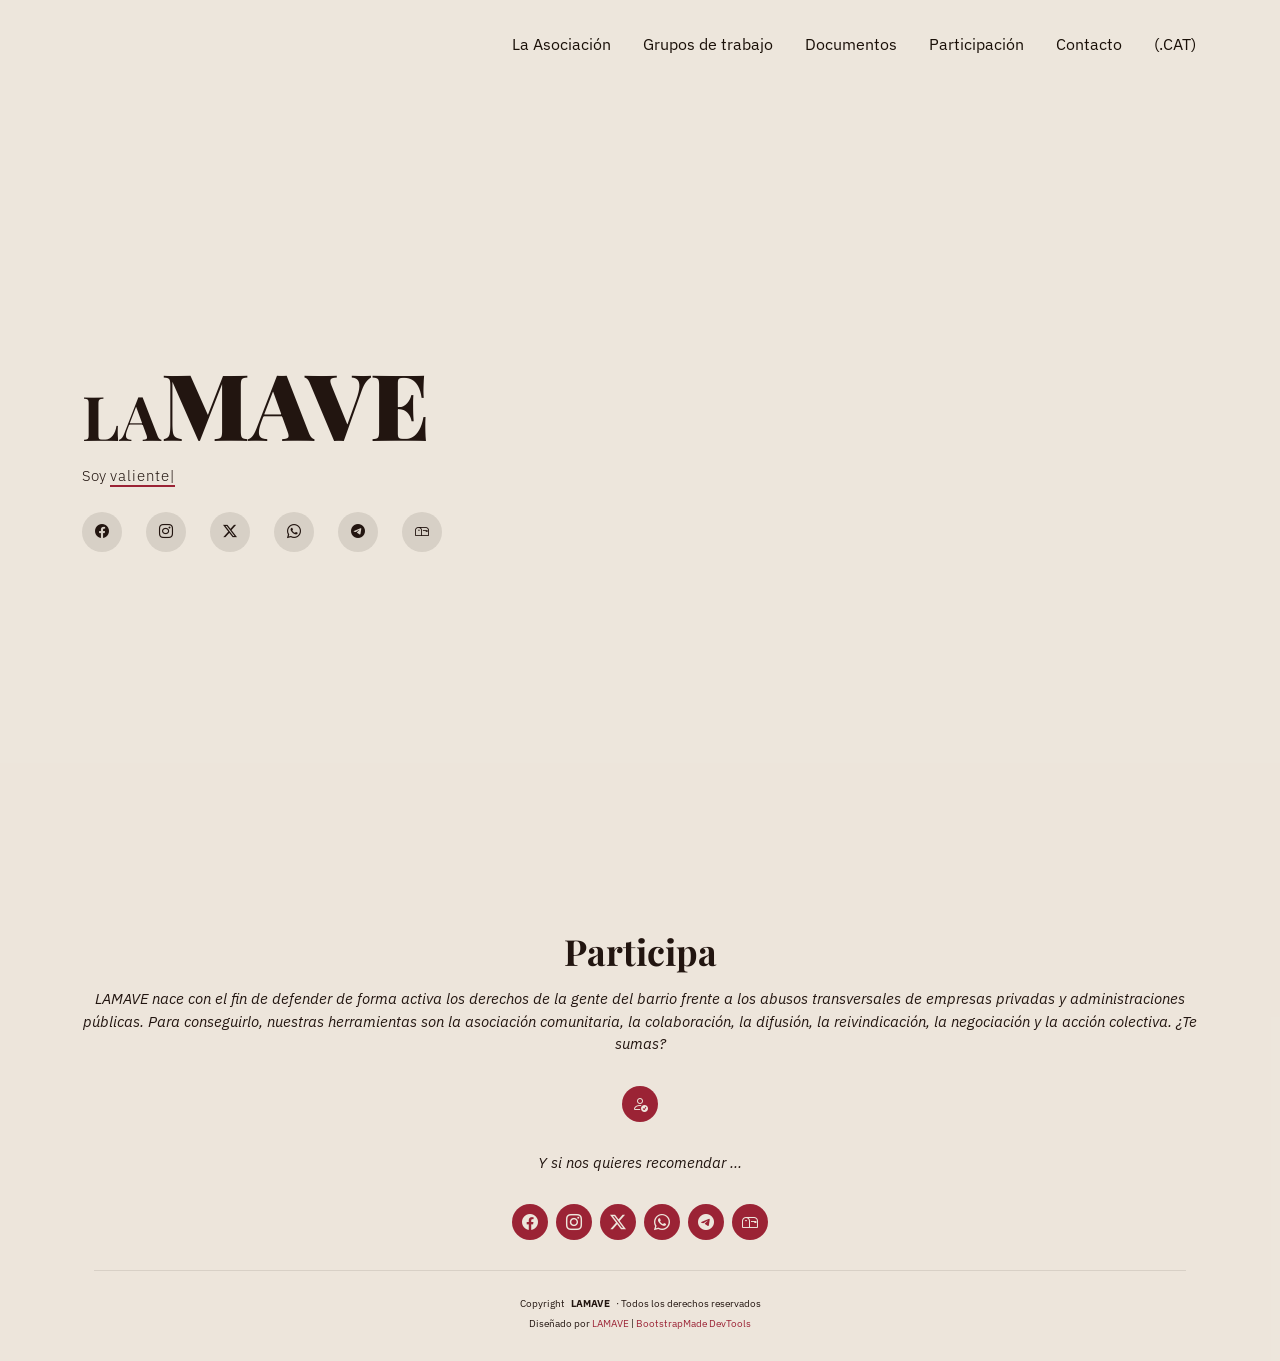
==== commit 8ea13ffe: "Data update Updated the number of members and participants in each working group. Removed the link t" ====
--- a/index.html
+++ b/index.html
@@ -132,7 +132,7 @@
       </div>
       <div class="container">
         <div class="copyright">
-          <span>Copyright</span> <strong class="px-1 sitename">LAMAVE</strong> <span>Todos los derechos reservados</span>
+          <span>Copyright</span> <strong class="px-1 sitename">LAMAVE</strong> <span>·  Todos los derechos reservados</span>
         </div>
         <div class="credits">
           <!-- All the links in the footer should remain intact. -->
